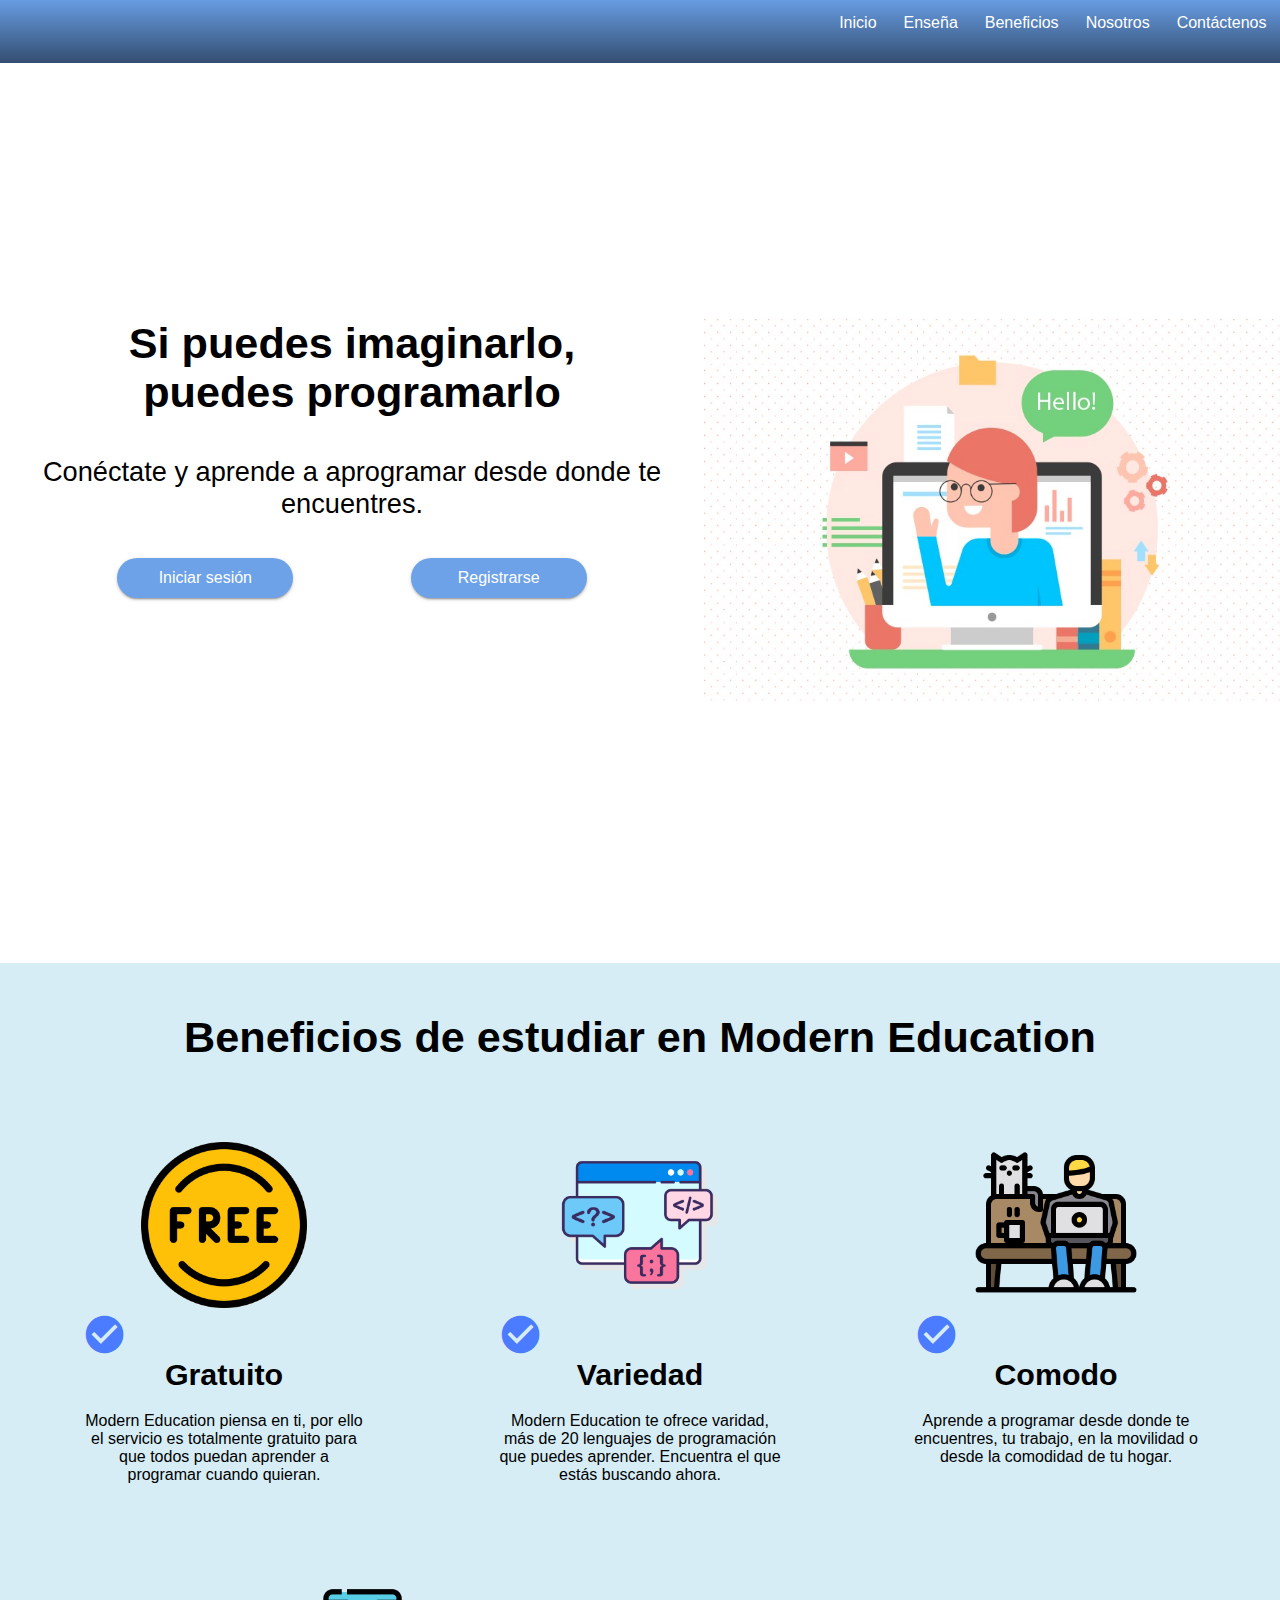
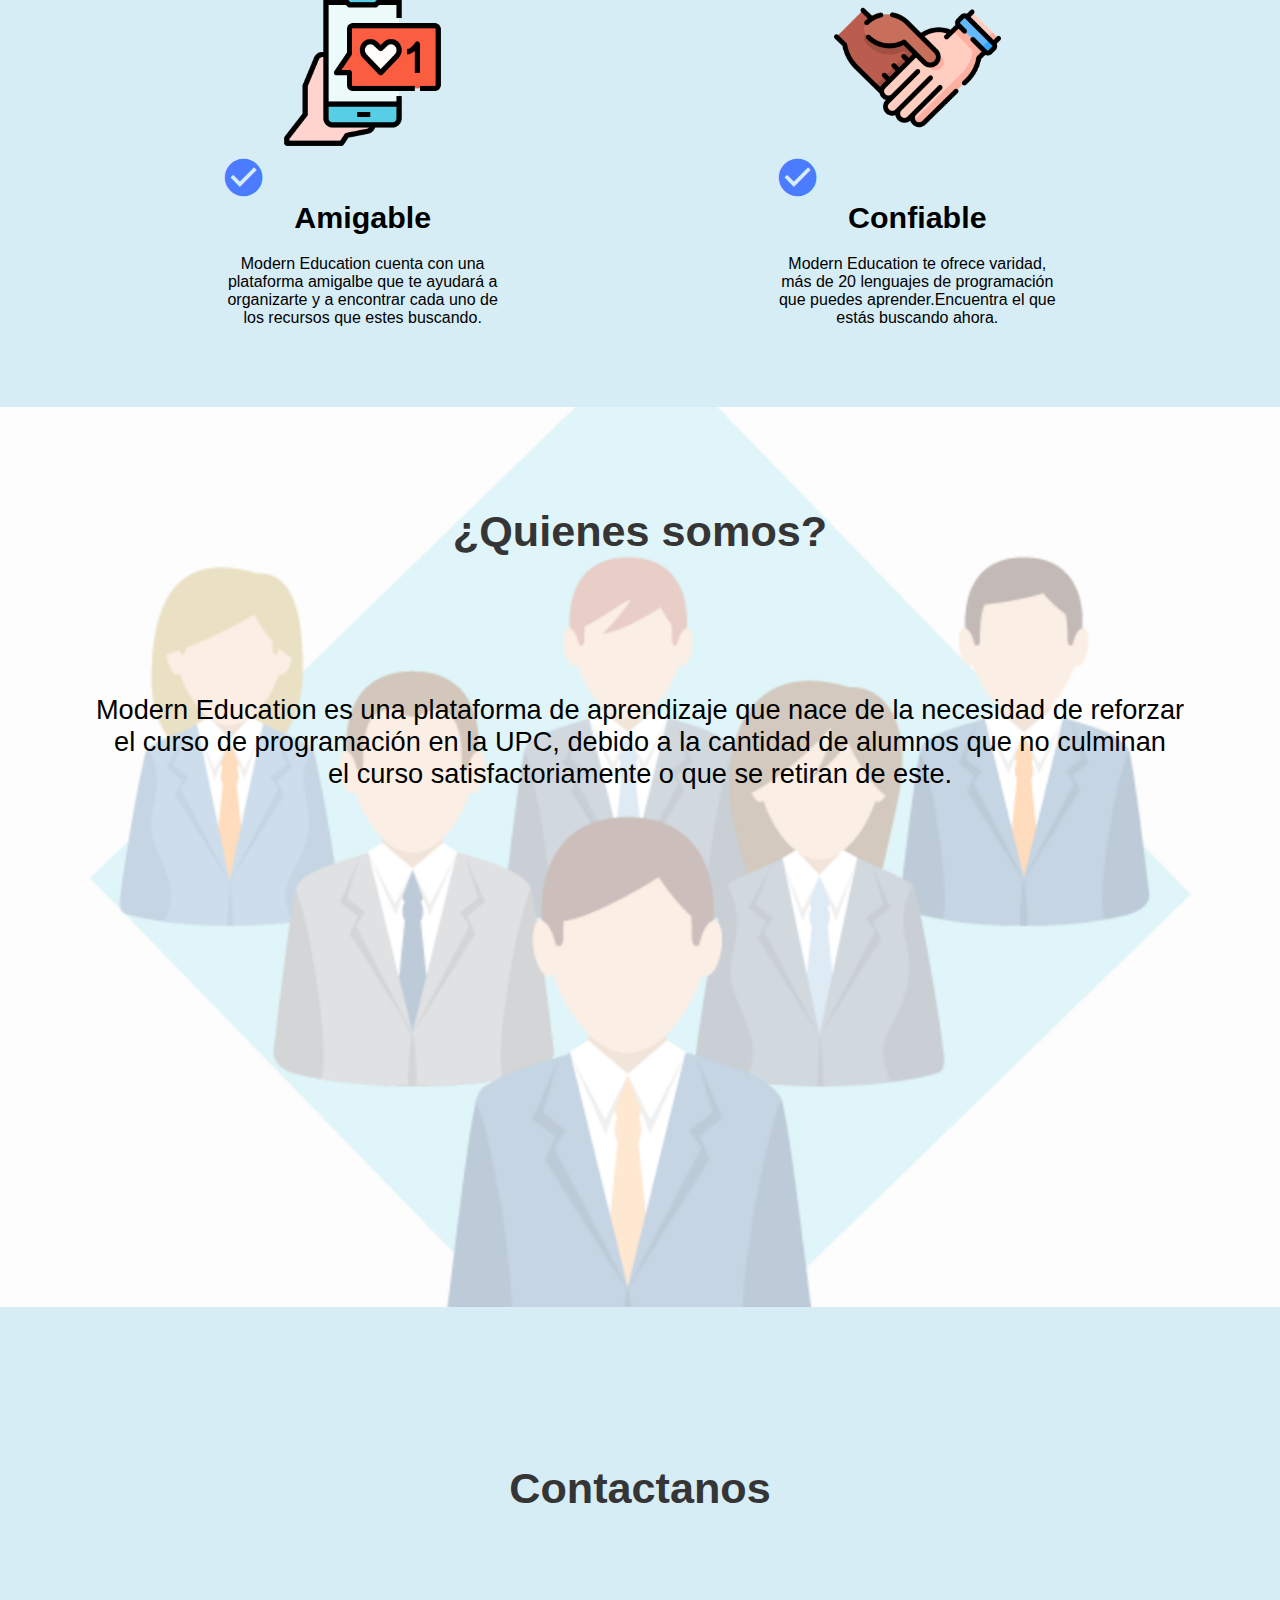
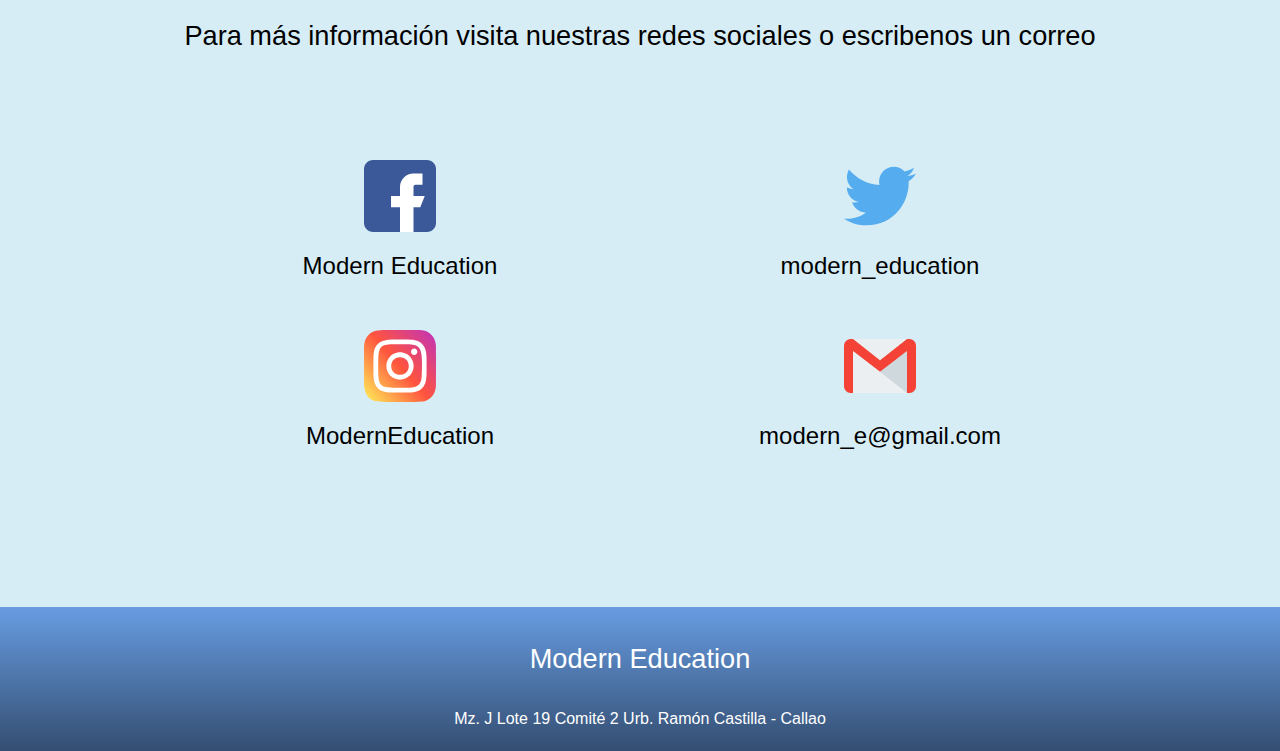
==== index.html @ 51e4d208 "first commit" ====
<!DOCTYPE html>
<html lang="es">
<head>
    <meta charset="UTF-8">
    <meta name="viewport" content="width=device-width, initial-scale=1.0">
    <link href="https://fonts.googleapis.com/icon?family=Material+Icons"
    rel="stylesheet">
    <link href="css/styles.css" rel="stylesheet">
    <title>Document</title>
</head>
<body id = "first-cont">
    <nav>
        <ul>
            <li><a href="#first-cont">Inicio</a></li>
            <li><a href="teach.html">Enseña</a></li>
            <li><a href="#second-cont">Beneficios</a></li>
            <li><a href="#third-cont">Nosotros</a></li>
            <li><a href="#fourth-cont">Contáctenos</a></li>
        </ul>
    </nav>
    <header>
        <div class="cont-inicio"> 
            <div class = "cont-left">
                <h1>Si puedes imaginarlo,<br>puedes programarlo</h1>
                <p class="frase1">Conéctate y aprende a aprogramar desde donde te encuentres.</p>
                <div id="cont-buttons">
                    <button class="button1">Iniciar sesión</button>
                    <button class="button1">Registrarse</button>
                </div> 
            </div>
            <div class = "cont-right">
                <img src="img/img-inicio.jfif" alt="" id="img-inicio">
            </div>
        </div>
    </header>
    <main>
        <div class="cont-beneficios" id="second-cont">
            <div class="titulo-beneficios"><h1>Beneficios de estudiar en Modern Education</h1></div>
            <div class="cont-card-benef">
                <div class="card-beneficio">
                    <div ><img src="img/gratis.png" alt="" class = "card-img"></div>
                    <span class="material-icons">check_circle_outline</span>
                    <h3>Gratuito</h3>
                    <p class="benef-frase">Modern Education piensa en 
                        ti, por ello el servicio es 
                        totalmente gratuito para que 
                        todos puedan aprender a 
                        programar cuando quieran.</p>
                </div>
                <div class="card-beneficio">
                    <div ><img src="img//lenguaje-de-programacion.png" alt="" class = "card-img"></div>
                    <span class="material-icons">check_circle_outline</span>
                    <h3>Variedad</h3>
                    <p class="benef-frase">Modern Education te ofrece varidad, más de 20 lenguajes de programación que puedes aprender. Encuentra el que estás buscando ahora.</p>
                </div>
                <div class="card-beneficio">
                    <div ><img src="img/trabajar-desde-casa.png" alt="" class = "card-img"></div>
                    <span class="material-icons">check_circle_outline</span>
                    <h3>Comodo</h3>
                    <p class="benef-frase">Aprende a programar desde donde te encuentres, tu trabajo, en la movilidad o desde la comodidad de tu hogar.</p>
                </div>
                <div class="card-beneficio">
                    <div ><img src="img/seguidor.png" alt="" class = "card-img"></div>
                    <span class="material-icons">check_circle_outline</span>
                    <h3>Amigable</h3>
                    <p class="benef-frase">Modern Education cuenta con una plataforma amigalbe que te ayudará a organizarte y a encontrar cada uno de los recursos que estes buscando.</p>
                </div>
                <div class="card-beneficio">
                    <div ><img src="img/colaboracion.png" alt="" class = "card-img"></div>
                    <span class="material-icons">check_circle_outline</span>
                    <h3>Confiable</h3>
                    <p class="benef-frase">Modern Education te ofrece varidad, más de 20 lenguajes de programación que puedes aprender.Encuentra el que estás buscando ahora.</p>
                </div>
            </div>
        </div>
        <div class="cont-nosotros" id="third-cont">
            <div id="titulo-nosotros">
                <h1>¿Quienes somos?</h1>
            </div>
            <div id="parrafo-nosotros">
                <p class="frase1">Modern Education es una plataforma de aprendizaje que nace de la necesidad de reforzar <br>el curso de programación en la UPC,
                debido a la cantidad de alumnos que no culminan <br>el curso satisfactoriamente o que se retiran de este.</p>
            </div>
        </div>
        <div class="cont-contact" id="fourth-cont">
            <div id="titulo-contact">
                <h1>Contactanos</h1>
            </div>
            <div id="cont-p-contact">
                <p id="frase2">Para más información visita nuestras redes sociales o escribenos un correo</p>
            </div>
            <div id="cont-card-contact">
                <div class="card-contact">
                    <img src="icons/024-facebook.svg" alt="">
                    <p>Modern Education</p>
                </div>
                <div class="card-contact">
                    <img src="icons/096-twitter.svg" alt="">
                    <p>modern_education</p>
                </div>
                <div class="card-contact">
                    <img src="icons/044-instagram.svg" alt="">
                    <p>ModernEducation</p>
                </div>
                <div class="card-contact">
                    <img src="icons/gmail.png" alt="">
                    <p>modern_e@gmail.com</p>
                </div>
            </div>
        </div>
    </main>
    <footer>
        <a href="#first-cont"><div id="me-link">
            Modern Education
        </div></a>
        <p>Mz. J Lote 19 Comité 2 Urb. Ramón Castilla - Callao</p>
    </footer>
</body>
</html>
---- css/styles.css ----
* {
    scroll-behavior: smooth;
    margin: 0;
    padding: 0;
    box-sizing: border-box;
    font-family: -apple-system, BlinkMacSystemFont, 'Segoe UI', Roboto, Oxygen, Ubuntu, Cantarell, 'Open Sans', 'Helvetica Neue', sans-serif;    
    max-width: 100%;
}

img {
    width: 100px;
}

/* Barra de navegación*/
nav {
    background-color: rgba(103,156,226,1);
    background: linear-gradient(to bottom, rgba(103,156,226,1) 0%, rgba(52,78,113,1) 100%);
    position: sticky;
    width: 100%;
    min-height: 7vh;
    top: 0;
}
nav ul {
    display: flex;
    flex-flow: row wrap ;
    justify-content: flex-end;
    min-height: 7vh;
    height: 100%;
    list-style: none;
    text-align: center;
}
nav ul li:hover {
    background-color: #344E71;
    
    transform: scale(1.1);
}
a {
    padding: 1.5vh;
    display: block;
    font: 1.7em;
    text-decoration-line: none;
    color: #ffffff      
}
/* Header -> INICIO */
header {
    height: 100vh;
    width: 100%;
    display: flex;
    justify-content: center;
    align-items: center;
    /*display: table-cell;
    vertical-align: middle;*/
}

.cont-inicio {
    display: flex;
    flex-flow: row wrap;
}

.cont-left {
    width: 55%;
    flex-grow: 2;
    flex-basis: auto;
    text-align: center;
}
.cont-right {
    width: 45%;
    flex-grow: 1;
    flex-basis: auto;

}
#cont-buttons {
    display: flex;
    flex-flow: row wrap;
    justify-content: space-evenly;
}
.button1 {
    box-shadow: 0px 3px 1px -2px rgba(0, 0, 0, 0.2),
        0px 2px 2px 0px rgba(0, 0, 0, 0.14),
        0px 1px 5px 0px rgba(0,0,0,.12);
    background-color: #6DA2E8;
    border-radius: 30px;
    border-width: 0px;
    font-size: 1em;
    color: #ffffff;
    line-height: 2.5;
    width: 25%;
}
.button1:hover {
    background-color: darken(#6DA2E8, 10%);
    cursor: pointer;
    box-shadow: 0px 5px 5px -2px rgba(0, 0, 0, 0.2),
        0px 5px 5px 0px rgba(0, 0, 0, 0.14),
        0px 5px 5px 0px rgba(0,0,0,.12);
}
.button1:active {
    border-style: none;
    transform: scale(.95);
}
.frase1{
    padding: 3vw;
    font-size: 1.7em;
}

h1 {
    font-size: 2.7em;
}

#img-inicio {
    width: 100% !important;
}
/*@media only screen and (max-width: 800px){
    .cont-inicio {
        flex-flow: column-reverse wrap;
    }

    #img-inicio {
        width: 70%;
    }
}*/

/* BENEFICIOS */
.cont-beneficios {
    background-color: #3dacd436;
}
.titulo-beneficios {
    padding-top: 50px;
    text-align: center;
}
.cont-card-benef {
    display: flex;
    flex-flow: row wrap;
    justify-content: space-evenly;
    padding: 30px 0;
}
.card-beneficio {
    display: flex;
    text-align: center;
    flex-flow: column nowrap;
    justify-content: flex-start;
    align-items: center;
    width: 30%;
    padding: 50px;
}
.card-img {
    height: 13vw;
    width: auto;
}
.material-icons{
    font-size: 45px;
    color: #4B7BFF;
}

h3 {
    font-size: 1.9em;
}
.benef-frase {
    padding-top: 20px;
}
/* QUIENES SOMOS*/

.cont-nosotros {
    background-image: url(/img/nosotro30.png);
    background-position: 50% 20%;
    height: 100vh;
    display: flex;
    flex-flow: column wrap;
}
#titulo-nosotros {
    text-align: center;
    color: #353535;
    padding-top: 100px;
}
#parrafo-nosotros {
    text-align: center;
    padding-top: 100px;
}

/*Contactanos*/
.cont-contact {
    display: flex;
    flex-flow: column nowrap;
    justify-content: space-evenly;
    align-items: center;
    background-color: #3dacd436;
    max-width: 100%;
    min-height: 100vh;
}
#titulo-contact {
    text-align: center;
    color: #353535;
    padding-top: 50px;
}
#cont-p-contact {
    text-align: center;
}
#cont-card-contact {
    width: 75%;
    display: flex;
    flex-flow: row wrap;
    justify-content: space-evenly;
}
.card-contact {
    display: flex;
    flex-flow: column wrap;
    align-items: center;
    width: 50%;
}
.card-contact img {
    width: 15%;
}
.card-contact p {
    padding-top: 20px;
    padding-bottom: 50px;
    font-size: 1.5em;
}
#frase2 {
    font-size: 1.7em;
}

/* FOOTER */

footer {
    background-color:rgba(52,78,113,1) ;
    background: linear-gradient(to bottom, rgba(103,156,226,1) 0%, rgba(52,78,113,1) 100%);
    height: 16vh;
    display: flex;
    flex-flow: column;
    justify-content: space-evenly;
    align-items: center;
}
footer p {
    color: #ffffff;
    
}
footer a {
    font-size: 1.7em;
}

/* RESPONSIVE */
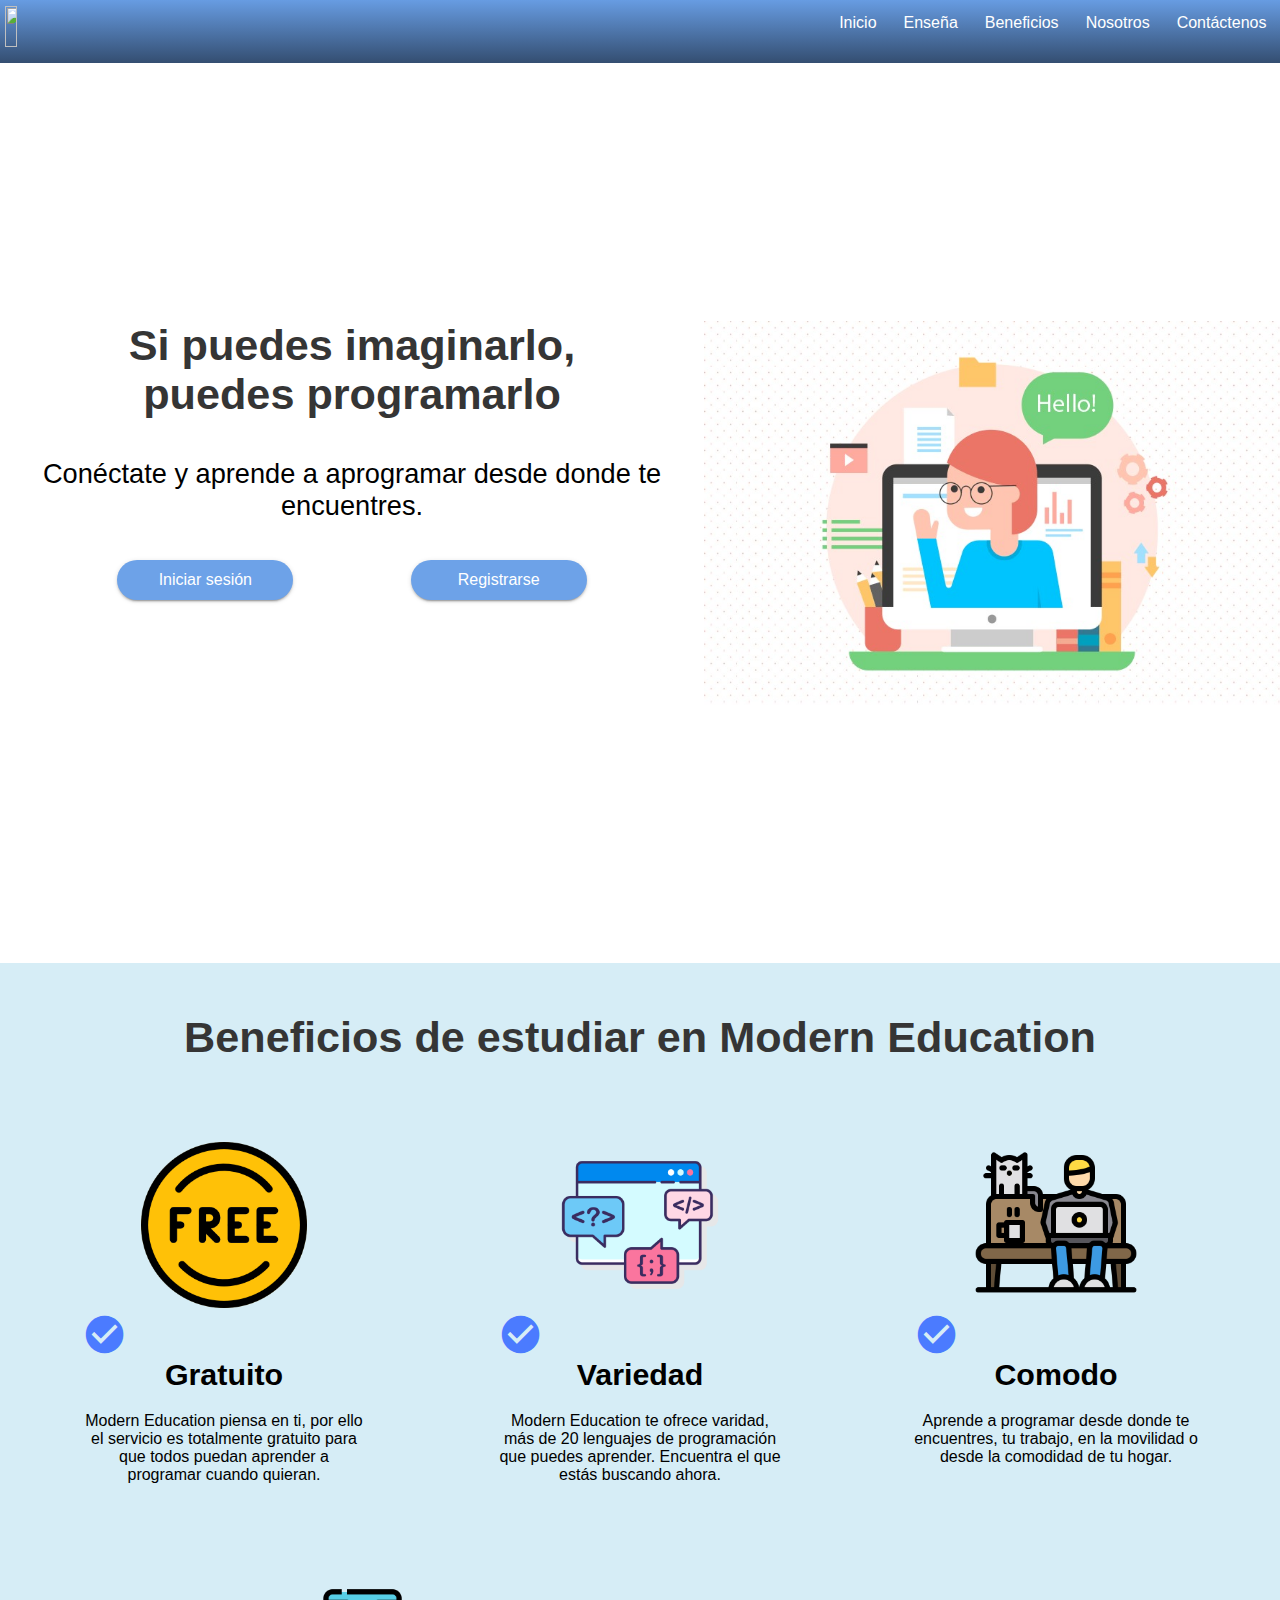
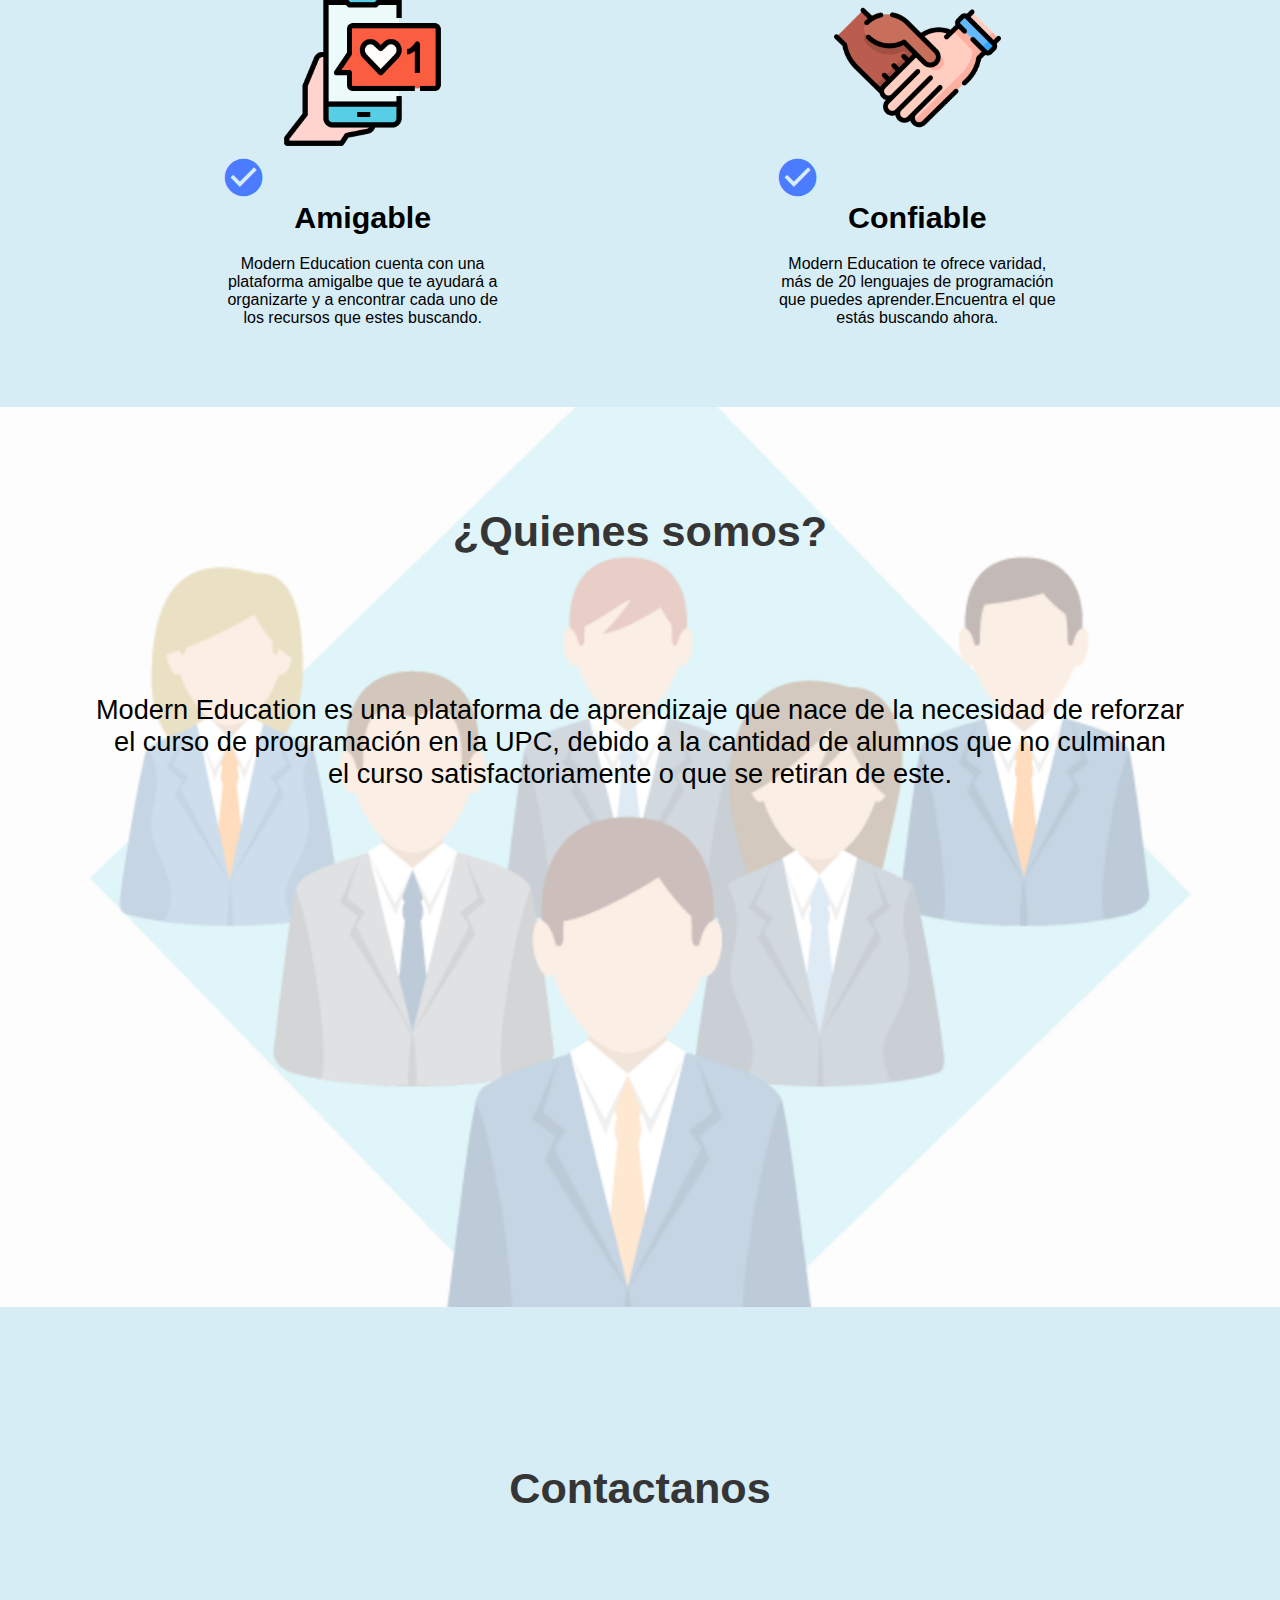
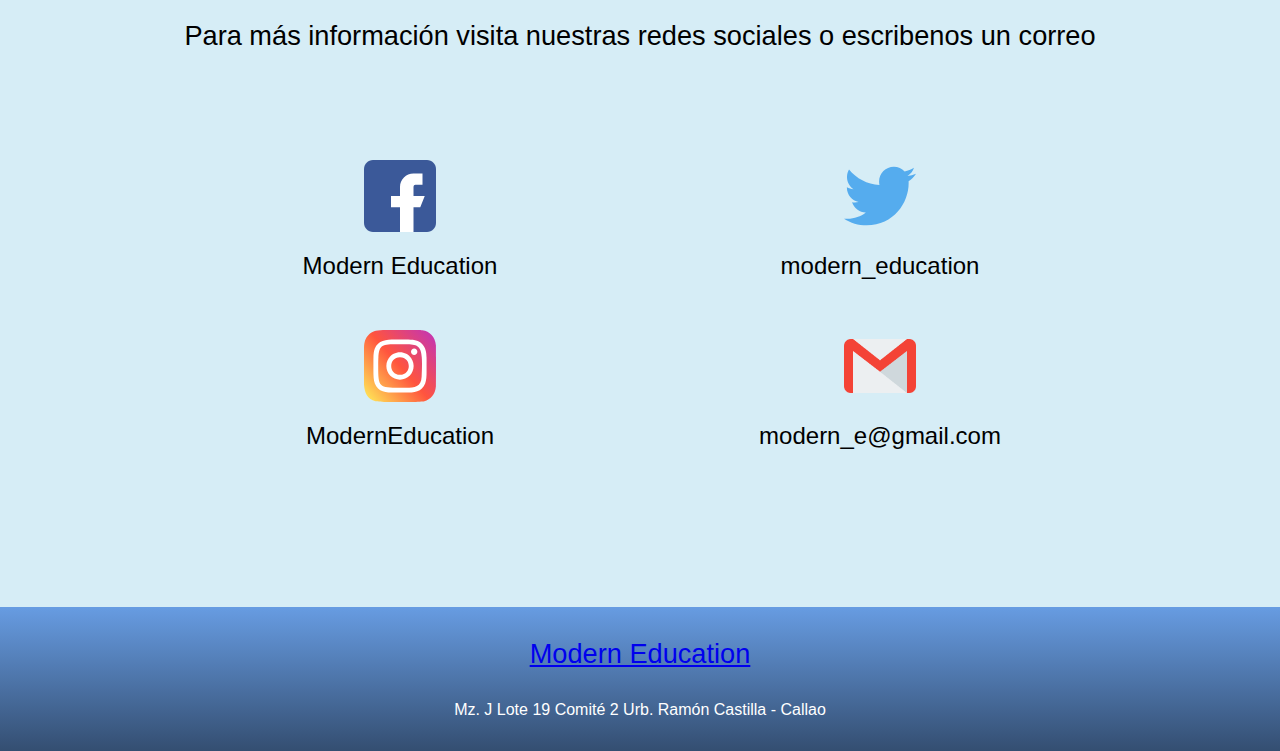
==== commit efcb8355: "ADD logo in navbar" ====
--- a/index.html
+++ b/index.html
@@ -6,16 +6,22 @@
     <link href="https://fonts.googleapis.com/icon?family=Material+Icons"
     rel="stylesheet">
     <link href="css/styles.css" rel="stylesheet">
-    <title>Document</title>
+    <link rel="icon" type="image/png" href="img/icono.png" />
+    <title>Modern Education | Inicio</title>
 </head>
 <body id = "first-cont">
     <nav>
+        <a href="#first-cont" id="a-logo">
+            <div class="logo">
+                <img src="img/Logo2.png" alt="" id="img-logo">
+            </div>
+        </a>
         <ul>
-            <li><a href="#first-cont">Inicio</a></li>
-            <li><a href="teach.html">Enseña</a></li>
-            <li><a href="#second-cont">Beneficios</a></li>
-            <li><a href="#third-cont">Nosotros</a></li>
-            <li><a href="#fourth-cont">Contáctenos</a></li>
+            <li><a class="a-nav" href="#first-cont">Inicio</a></li>
+            <li><a class="a-nav" href="teach.html">Enseña</a></li>
+            <li><a class="a-nav" href="#second-cont">Beneficios</a></li>
+            <li><a class="a-nav" href="#third-cont">Nosotros</a></li>
+            <li><a class="a-nav" href="#fourth-cont">Contáctenos</a></li>
         </ul>
     </nav>
     <header>
--- a/css/styles.css
+++ b/css/styles.css
@@ -20,7 +20,20 @@
     width: 100%;
     min-height: 7vh;
     top: 0;
-}
+    display: flex;
+    justify-content: space-between;
+}
+.logo{
+    height: 100%;
+    display: flex;
+    align-items: center;
+}
+#img-logo {
+    padding-left: 5px;
+    height: 80%;
+    width: 80%;
+}
+
 nav ul {
     display: flex;
     flex-flow: row wrap ;
@@ -32,15 +45,15 @@
 }
 nav ul li:hover {
     background-color: #344E71;
-    
     transform: scale(1.1);
 }
-a {
+.a-nav {
     padding: 1.5vh;
     display: block;
     font: 1.7em;
     text-decoration-line: none;
-    color: #ffffff      
+    color: #ffffff;
+    height: 100%;  
 }
 /* Header -> INICIO */
 header {
@@ -68,7 +81,8 @@
     width: 45%;
     flex-grow: 1;
     flex-basis: auto;
-
+    display: flex;
+    align-items: center;
 }
 #cont-buttons {
     display: flex;
@@ -105,6 +119,7 @@
 
 h1 {
     font-size: 2.7em;
+    color: #353535;
 }
 
 #img-inicio {
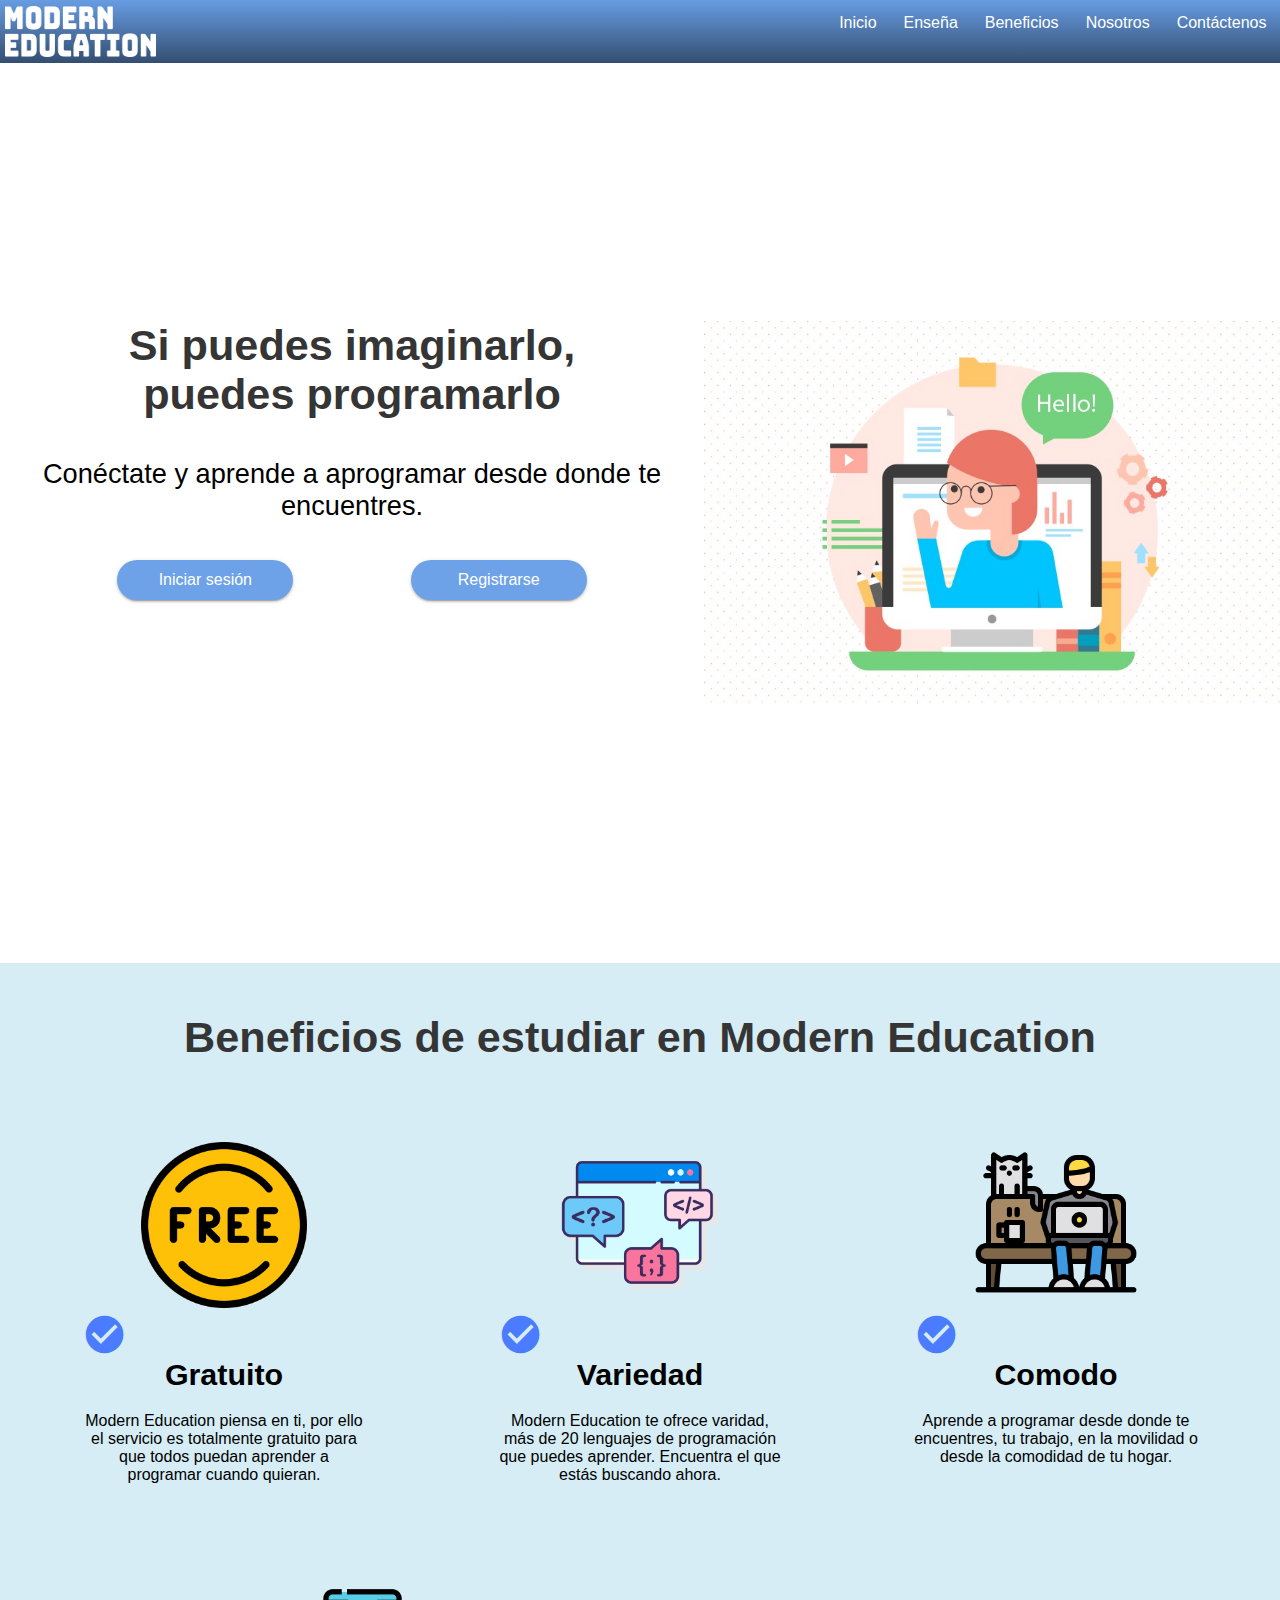
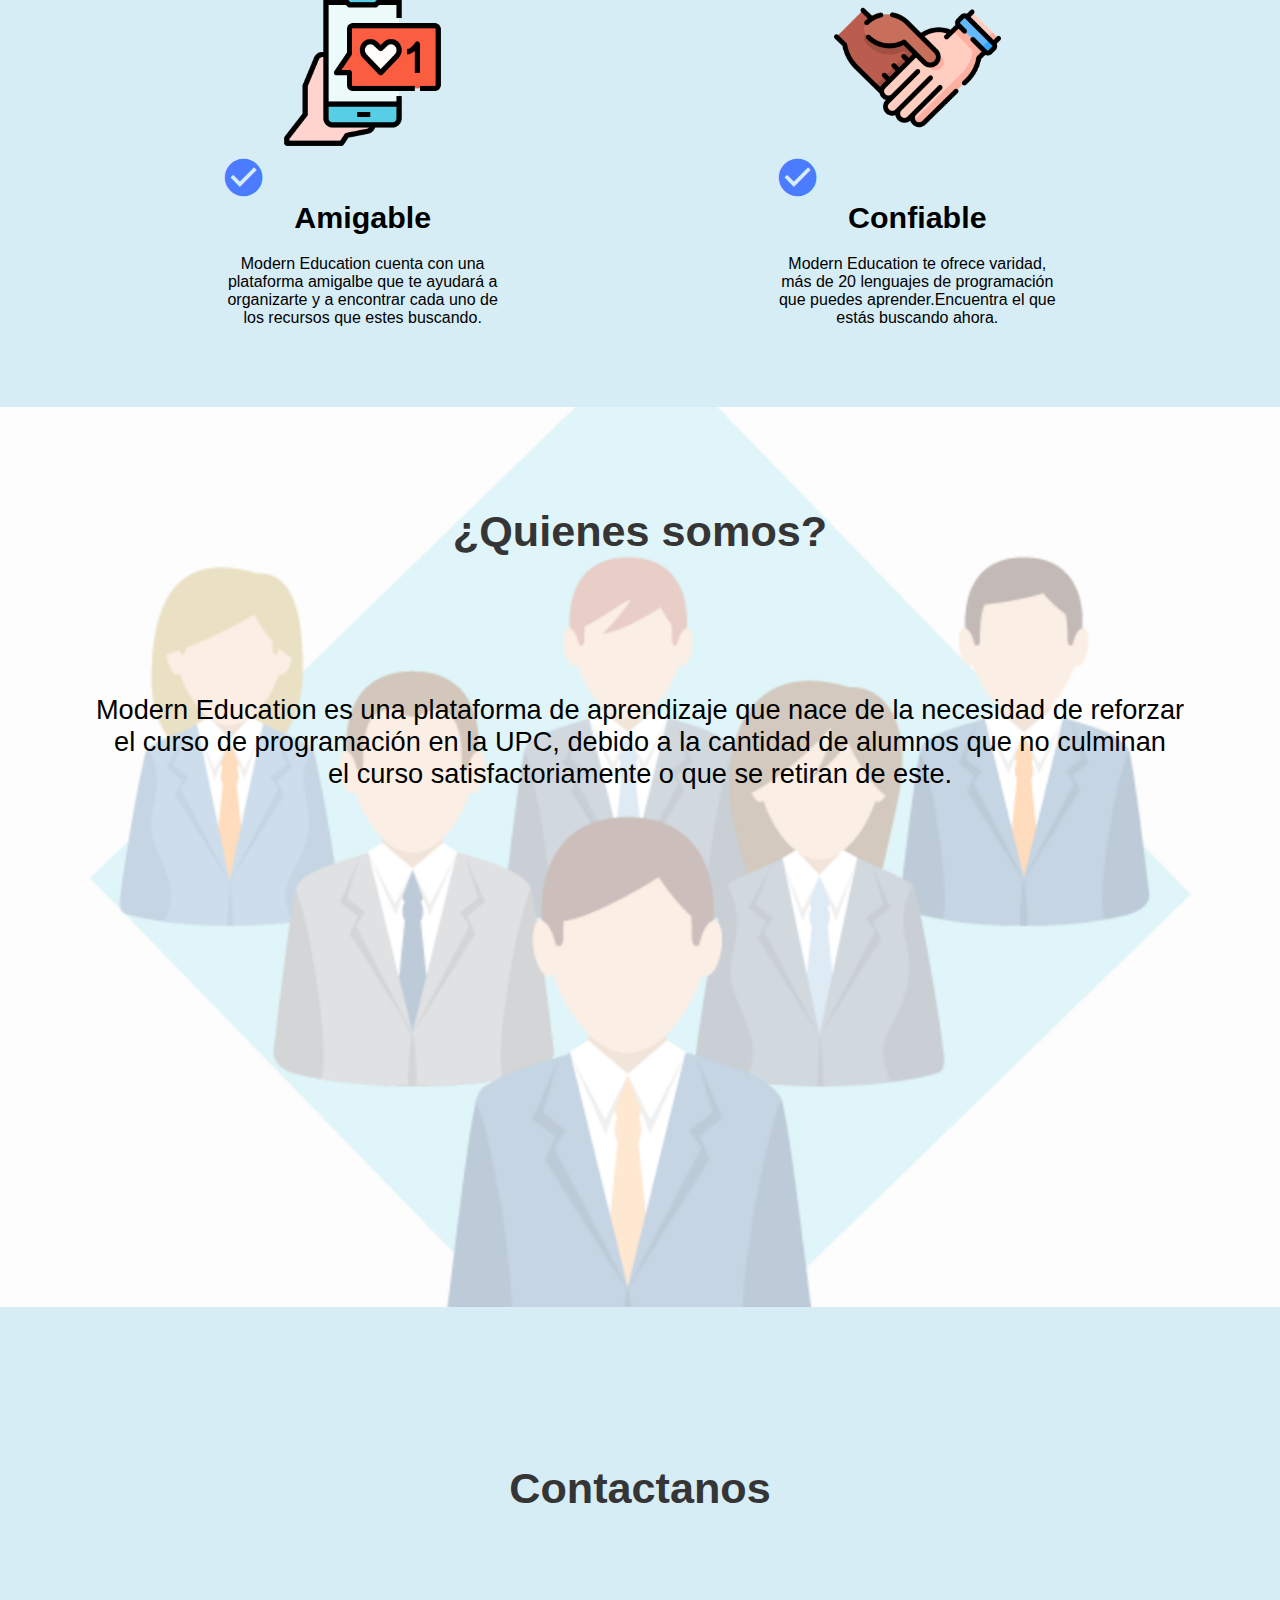
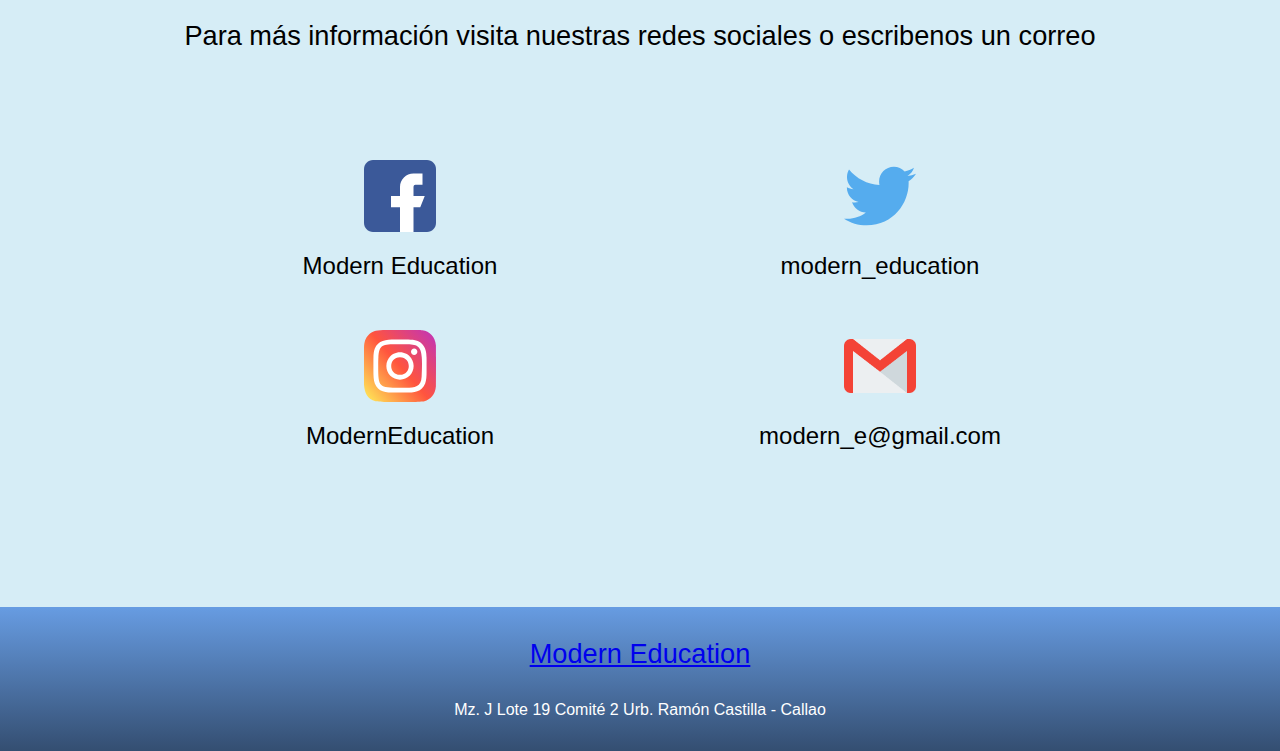
==== commit 4854ae81: "FIX del FIX" ====
--- a/index.html
+++ b/index.html
@@ -13,7 +13,7 @@
     <nav>
         <a href="#first-cont" id="a-logo">
             <div class="logo">
-                <img src="img/Logo2.png" alt="" id="img-logo">
+                <img src="img/logo2.png" alt="" id="img-logo">
             </div>
         </a>
         <ul>
--- a/css/styles.css
+++ b/css/styles.css
@@ -176,7 +176,7 @@
 /* QUIENES SOMOS*/
 
 .cont-nosotros {
-    background-image: url(/img/nosotro30.png);
+    background-image: url(/img/nosotros.png);
     background-position: 50% 20%;
     height: 100vh;
     display: flex;
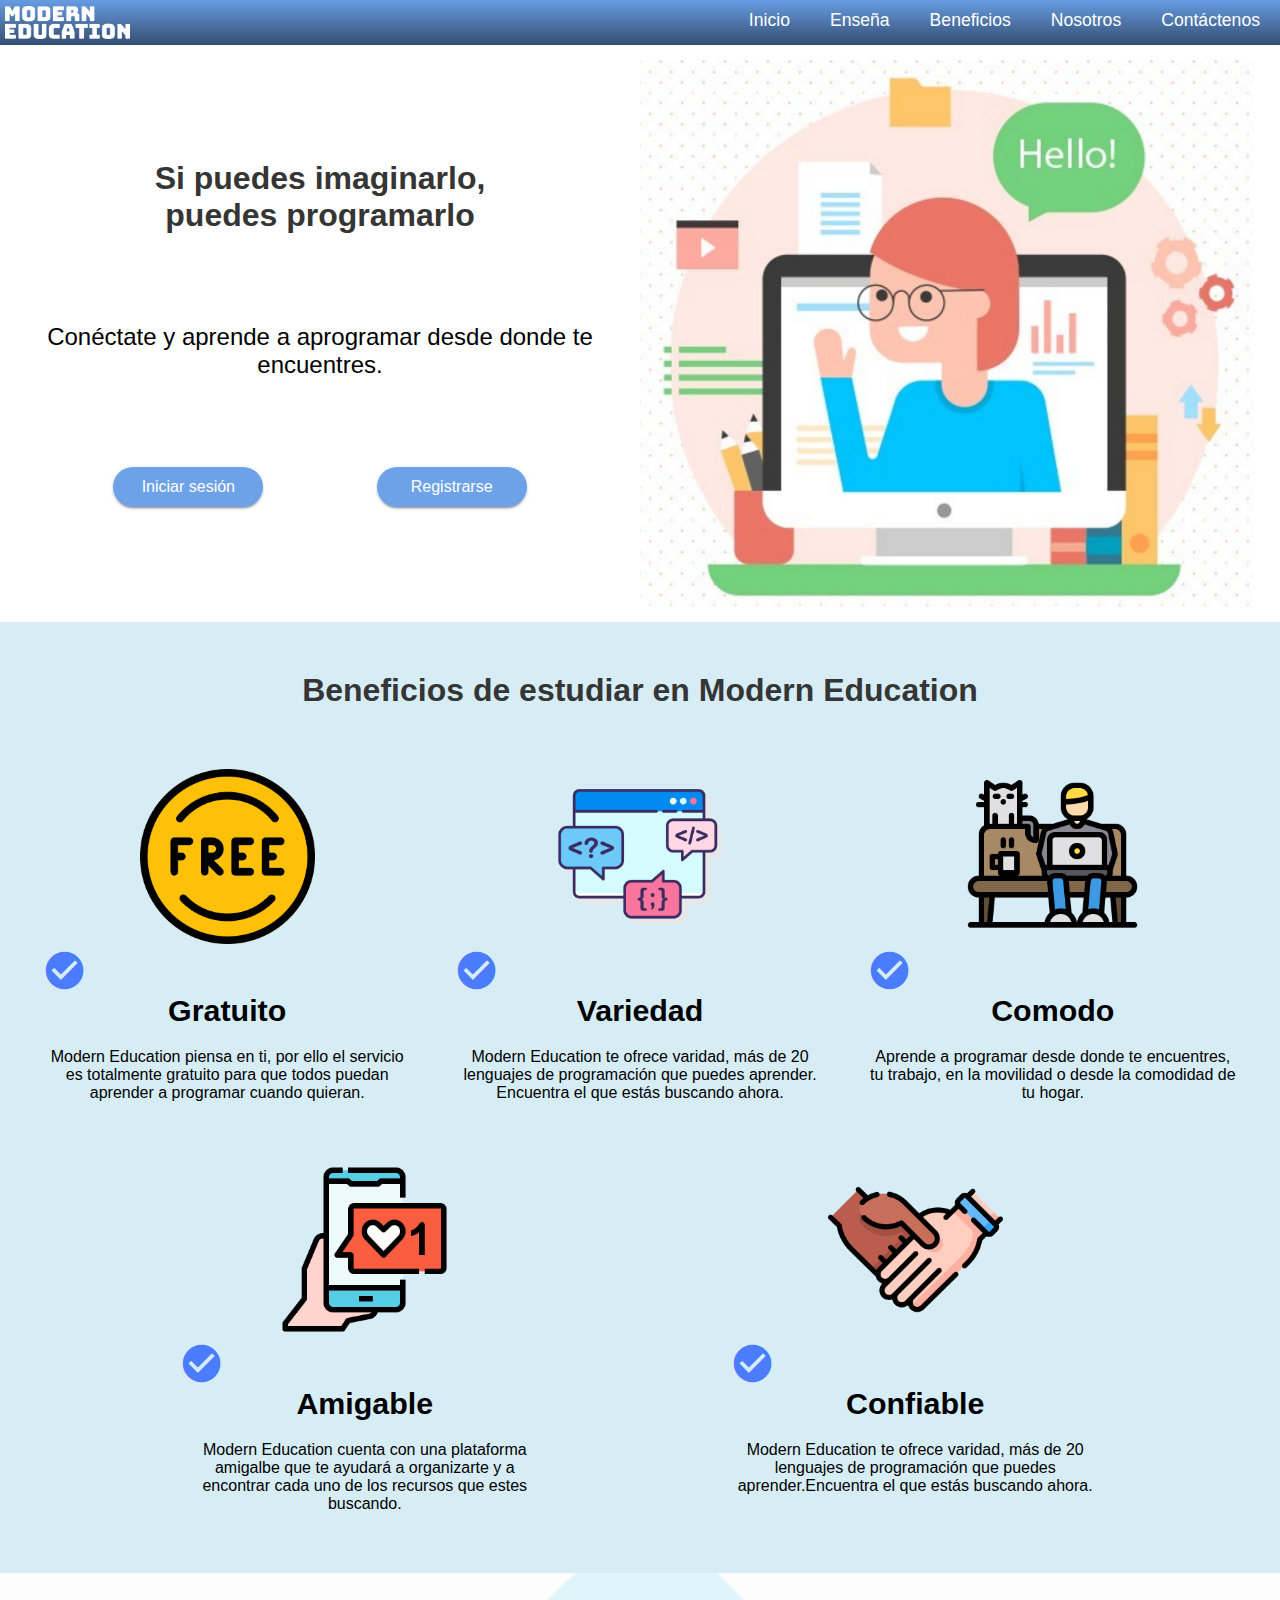
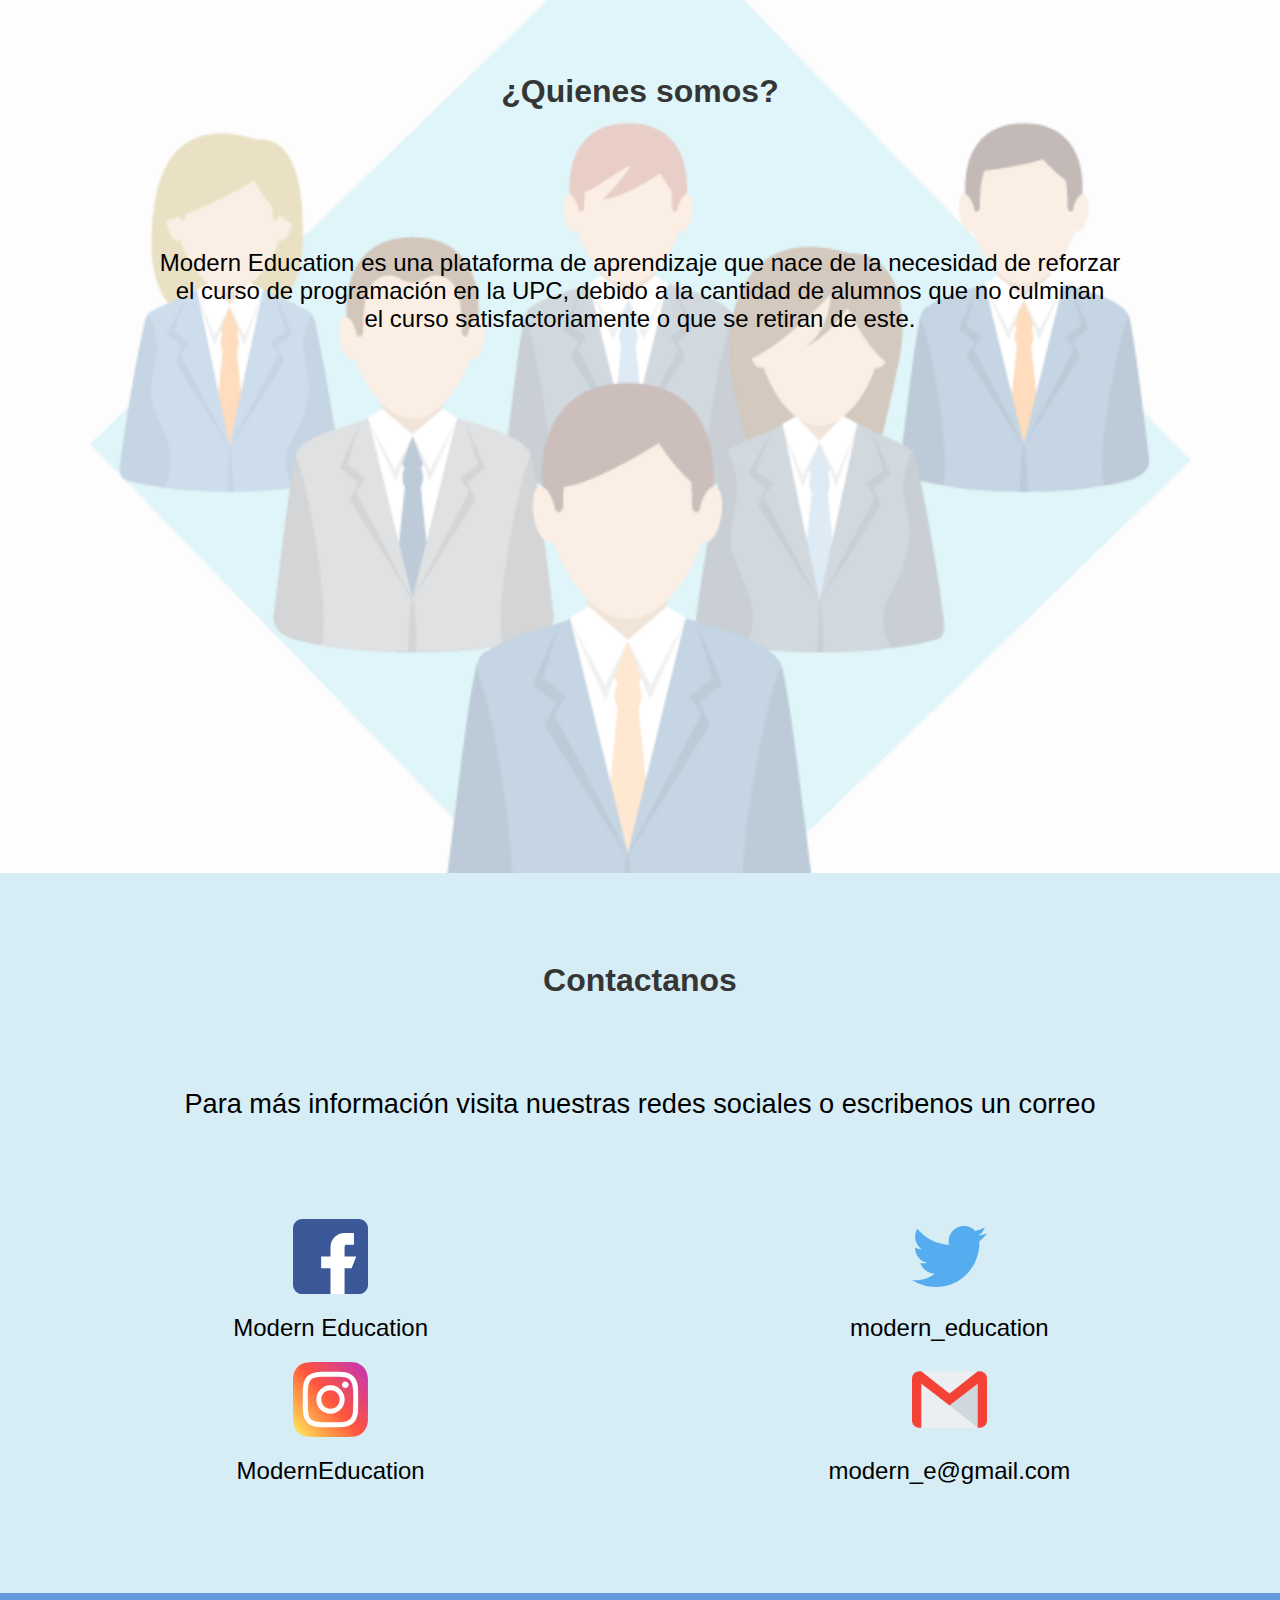
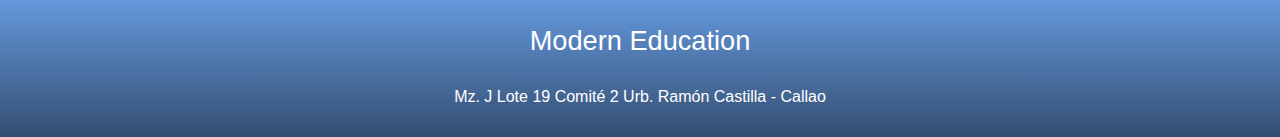
==== commit bf966659: "CHANGE image inicio of index.html" ====
--- a/index.html
+++ b/index.html
@@ -35,7 +35,7 @@
                 </div> 
             </div>
             <div class = "cont-right">
-                <img src="img/img-inicio.jfif" alt="" id="img-inicio">
+                <img src="img/image-inicio.png" alt="" id="img-inicio">
             </div>
         </div>
     </header>
--- a/css/styles.css
+++ b/css/styles.css
@@ -14,11 +14,10 @@
 
 /* Barra de navegación*/
 nav {
-    background-color: rgba(103,156,226,1);
     background: linear-gradient(to bottom, rgba(103,156,226,1) 0%, rgba(52,78,113,1) 100%);
     position: sticky;
     width: 100%;
-    min-height: 7vh;
+    height: 45px;
     top: 0;
     display: flex;
     justify-content: space-between;
@@ -30,15 +29,13 @@
 }
 #img-logo {
     padding-left: 5px;
-    height: 80%;
-    width: 80%;
+    width: 130px;
 }
 
 nav ul {
     display: flex;
     flex-flow: row wrap ;
     justify-content: flex-end;
-    min-height: 7vh;
     height: 100%;
     list-style: none;
     text-align: center;
@@ -48,16 +45,16 @@
     transform: scale(1.1);
 }
 .a-nav {
-    padding: 1.5vh;
+    padding: 10px 20px;
     display: block;
-    font: 1.7em;
+    font-size: 1.1em;
     text-decoration-line: none;
     color: #ffffff;
     height: 100%;  
 }
 /* Header -> INICIO */
 header {
-    height: 100vh;
+    height: 45.11vw;
     width: 100%;
     display: flex;
     justify-content: center;
@@ -72,17 +69,19 @@
 }
 
 .cont-left {
-    width: 55%;
-    flex-grow: 2;
+    padding: 50px 0px;
+    width: 50%;
+    display: flex;
+    flex-flow: column wrap;
+    justify-content: space-evenly;
+    text-align: center;
+}
+.cont-right {
+    width: 50%;
     flex-basis: auto;
-    text-align: center;
-}
-.cont-right {
-    width: 45%;
-    flex-grow: 1;
-    flex-basis: auto;
-    display: flex;
-    align-items: center;
+    display: flex;
+    align-items: center;
+    padding-right: 2vw; 
 }
 #cont-buttons {
     display: flex;
@@ -99,7 +98,7 @@
     font-size: 1em;
     color: #ffffff;
     line-height: 2.5;
-    width: 25%;
+    width: 150px;
 }
 .button1:hover {
     background-color: darken(#6DA2E8, 10%);
@@ -114,11 +113,11 @@
 }
 .frase1{
     padding: 3vw;
-    font-size: 1.7em;
+    font-size: 1.5em;
 }
 
 h1 {
-    font-size: 2.7em;
+    font-size: 2em;
     color: #353535;
 }
 
@@ -155,11 +154,11 @@
     flex-flow: column nowrap;
     justify-content: flex-start;
     align-items: center;
-    width: 30%;
-    padding: 50px;
+    width: 29%;
+    padding: 30px 0px;
 }
 .card-img {
-    height: 13vw;
+    height: 175px;
     width: auto;
 }
 .material-icons{
@@ -199,19 +198,20 @@
     justify-content: space-evenly;
     align-items: center;
     background-color: #3dacd436;
-    max-width: 100%;
-    min-height: 100vh;
+    width: 100%;
+    min-height: 80vh;
 }
 #titulo-contact {
     text-align: center;
     color: #353535;
-    padding-top: 50px;
+    /*padding-top: 50px;*/
 }
 #cont-p-contact {
     text-align: center;
 }
 #cont-card-contact {
-    width: 75%;
+    padding-top: 10px;
+    width: 100%;
     display: flex;
     flex-flow: row wrap;
     justify-content: space-evenly;
@@ -219,15 +219,16 @@
 .card-contact {
     display: flex;
     flex-flow: column wrap;
-    align-items: center;
-    width: 50%;
+    justify-content: flex-start;
+    align-items: center;
+    width: 45%;
 }
 .card-contact img {
-    width: 15%;
+    width: 75px;
 }
 .card-contact p {
     padding-top: 20px;
-    padding-bottom: 50px;
+    padding-bottom: 20px;
     font-size: 1.5em;
 }
 #frase2 {
@@ -251,6 +252,69 @@
 }
 footer a {
     font-size: 1.7em;
+    text-decoration-line: none;
+    color: #ffffff;
 }
 
 /* RESPONSIVE */
+@media (max-width: 819px){
+    .html{
+        font-size: 2px;
+    }
+    header{
+        height: 600px;
+    }
+    .cont-inicio{
+        flex-flow: column-reverse;
+        align-items: center;
+    }
+    .cont-left{
+        width: 80% ;
+    }
+    .cont-right{
+        width: 50% ;
+    }
+    .card-beneficio {
+        width: 40%;
+        padding: 30px 0px;
+    }
+    .card-img{
+        height: 150px;
+        width: auto;
+    }
+    .cont-nosotros{
+        height: 80vh;
+    }
+    .cont-p-contact{
+        width: 80%;
+    }
+    .card-contact img {
+        width: 50px;
+    }
+    #frase2 {
+        font-size: 1.5em;
+    }
+    .card-contact p{
+        font-size: 1em;
+    }
+}
+
+@media (max-width: 480px)
+{
+    *{
+        font-size: 14px;
+    }
+    .cont-left{
+        width: 80% ;
+    }
+    .cont-right{
+        width: 60% ;
+    }
+    .card-beneficio {
+        width: 80%;
+        padding: 30px 0px;
+    }
+    #me-link{
+        font-size: 24px;
+    }
+}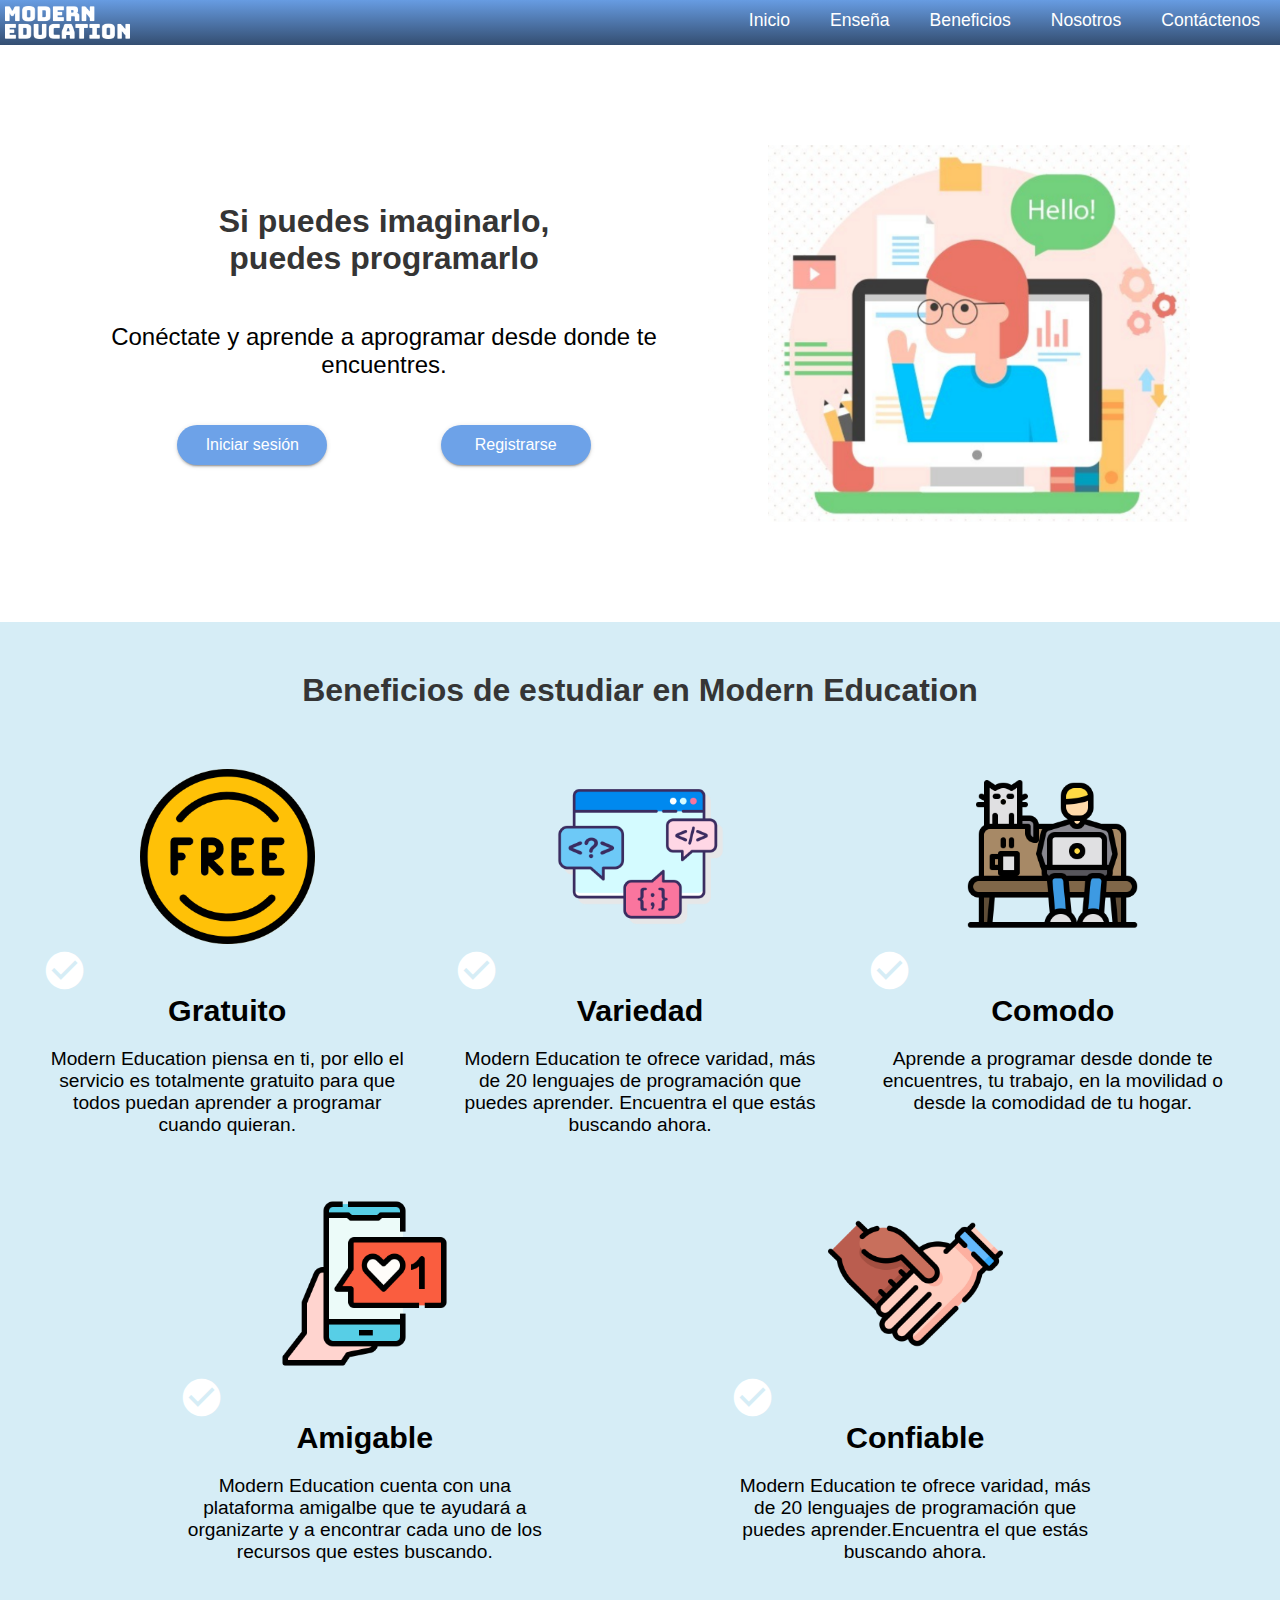
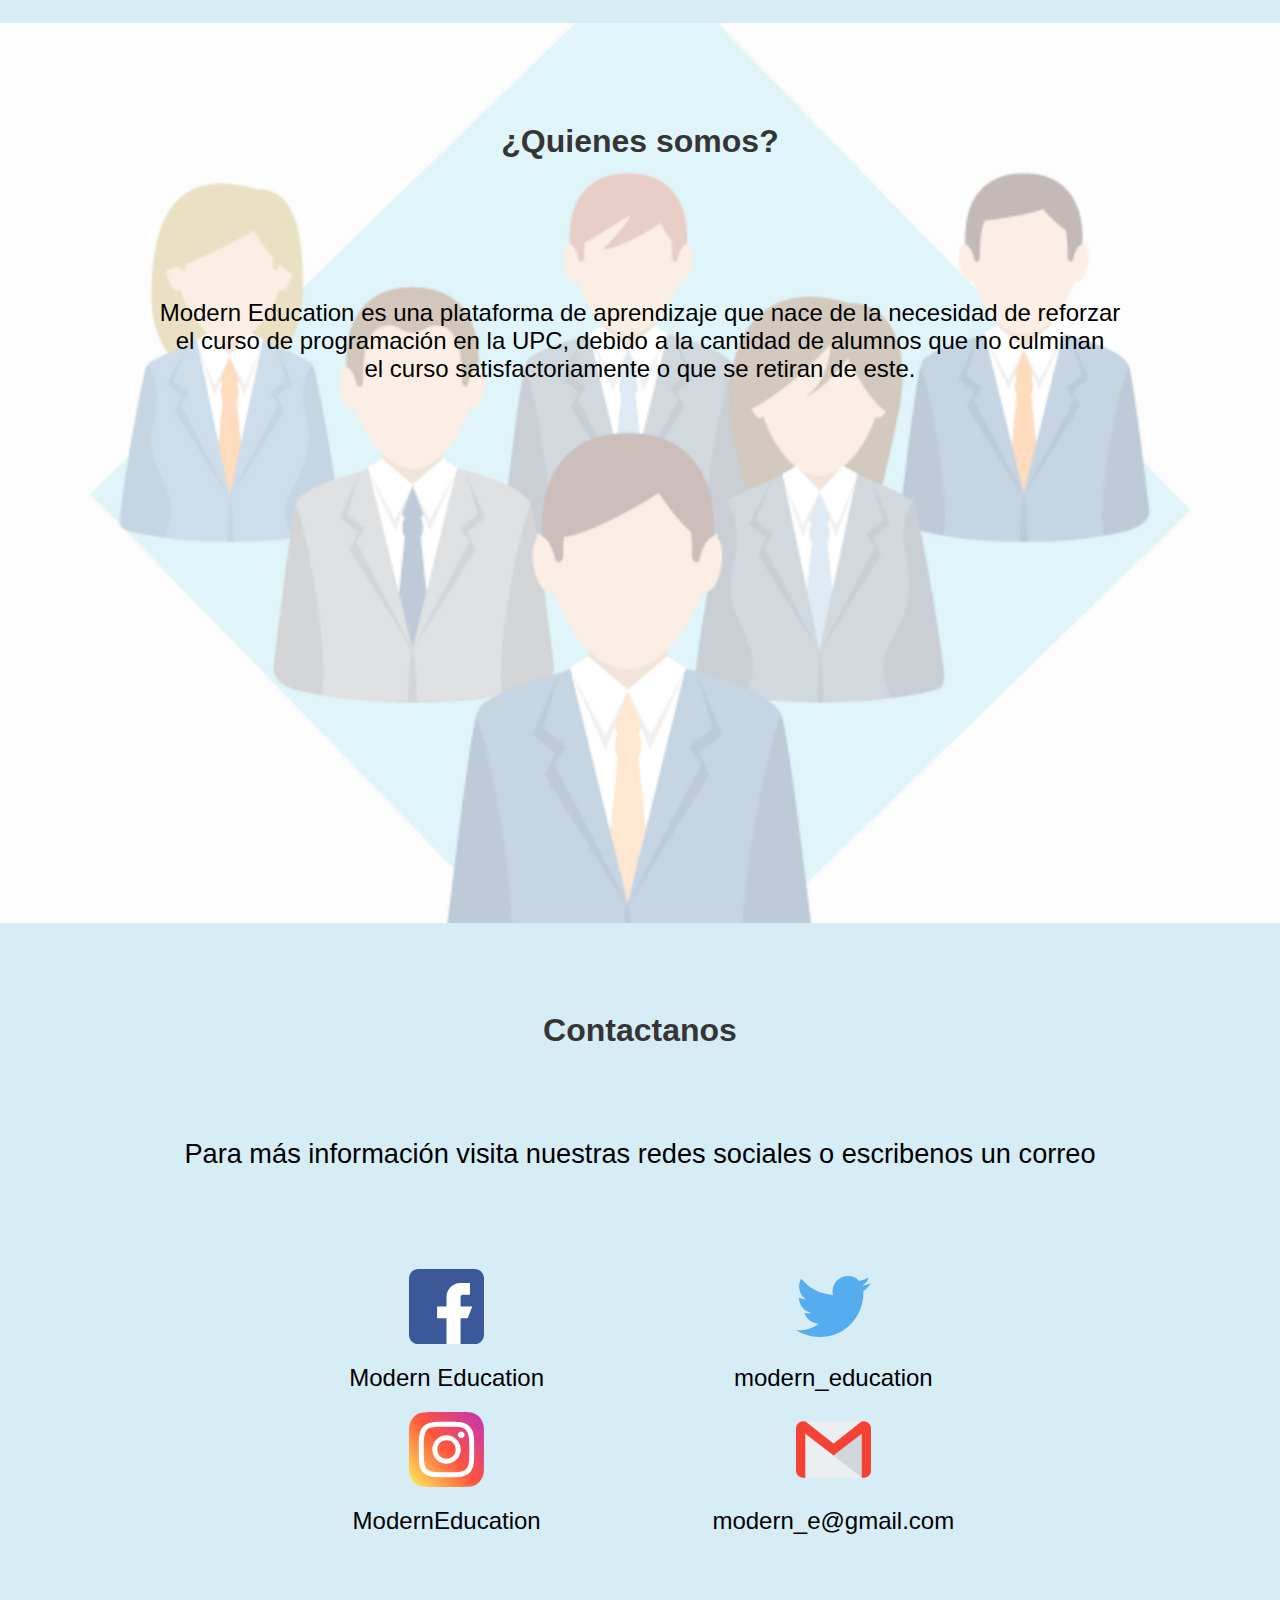
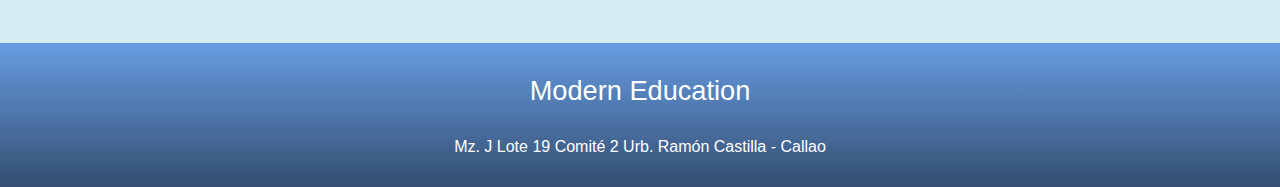
==== commit 2e09b62f: "ADD menu button to responsive desing" ====
--- a/index.html
+++ b/index.html
@@ -10,18 +10,19 @@
     <title>Modern Education | Inicio</title>
 </head>
 <body id = "first-cont">
-    <nav>
+    <nav class="topNav" id="myTopNav">
         <a href="#first-cont" id="a-logo">
-            <div class="logo">
+            <div class="logo" id="my-logo">
                 <img src="img/logo2.png" alt="" id="img-logo">
             </div>
         </a>
+        <a href="javascript:void(0)" class="my-icon" onclick="openMenu()"><i class="material-icons .md-light">menu</i></a>
         <ul>
-            <li><a class="a-nav" href="#first-cont">Inicio</a></li>
+            <li><a class="a-nav" href="#first-cont" onclick="openMenu()">Inicio</a></li>
             <li><a class="a-nav" href="teach.html">Enseña</a></li>
-            <li><a class="a-nav" href="#second-cont">Beneficios</a></li>
-            <li><a class="a-nav" href="#third-cont">Nosotros</a></li>
-            <li><a class="a-nav" href="#fourth-cont">Contáctenos</a></li>
+            <li><a class="a-nav" href="#second-cont" onclick="openMenu()">Beneficios</a></li>
+            <li><a class="a-nav" href="#third-cont" onclick="openMenu()">Nosotros</a></li>
+            <li><a class="a-nav" href="#fourth-cont" onclick="openMenu()">Contáctenos</a></li>
         </ul>
     </nav>
     <header>
@@ -122,4 +123,5 @@
         <p>Mz. J Lote 19 Comité 2 Urb. Ramón Castilla - Callao</p>
     </footer>
 </body>
+<script src="js/ihc.js"></script>
 </html>--- a/css/styles.css
+++ b/css/styles.css
@@ -1,4 +1,3 @@
-
 * {
     scroll-behavior: smooth;
     margin: 0;
@@ -8,6 +7,10 @@
     max-width: 100%;
 }
 
+.material-icons{
+    color: #ffffff !important;
+}
+
 img {
     width: 100px;
 }
@@ -52,6 +55,12 @@
     color: #ffffff;
     height: 100%;  
 }
+
+.my-icon{
+    display: none;
+    text-decoration-line: none;
+}
+
 /* Header -> INICIO */
 header {
     height: 45.11vw;
@@ -59,13 +68,12 @@
     display: flex;
     justify-content: center;
     align-items: center;
-    /*display: table-cell;
-    vertical-align: middle;*/
 }
 
 .cont-inicio {
     display: flex;
     flex-flow: row wrap;
+    justify-content: space-evenly;
 }
 
 .cont-left {
@@ -77,7 +85,7 @@
     text-align: center;
 }
 .cont-right {
-    width: 50%;
+    width: 35%;
     flex-basis: auto;
     display: flex;
     align-items: center;
@@ -124,15 +132,6 @@
 #img-inicio {
     width: 100% !important;
 }
-/*@media only screen and (max-width: 800px){
-    .cont-inicio {
-        flex-flow: column-reverse wrap;
-    }
-
-    #img-inicio {
-        width: 70%;
-    }
-}*/
 
 /* BENEFICIOS */
 .cont-beneficios {
@@ -171,6 +170,7 @@
 }
 .benef-frase {
     padding-top: 20px;
+    font-size: 1.2em;
 }
 /* QUIENES SOMOS*/
 
@@ -211,7 +211,7 @@
 }
 #cont-card-contact {
     padding-top: 10px;
-    width: 100%;
+    width: 800px;
     display: flex;
     flex-flow: row wrap;
     justify-content: space-evenly;
@@ -248,7 +248,6 @@
 }
 footer p {
     color: #ffffff;
-    
 }
 footer a {
     font-size: 1.7em;
@@ -257,12 +256,19 @@
 }
 
 /* RESPONSIVE */
+@media (max-width:880px){
+    .card-beneficio {
+        width: 40%;
+        padding: 30px 0px;
+    }
+}
+
 @media (max-width: 819px){
     .html{
         font-size: 2px;
     }
     header{
-        height: 600px;
+        height: 650px;
     }
     .cont-inicio{
         flex-flow: column-reverse;
@@ -272,11 +278,8 @@
         width: 80% ;
     }
     .cont-right{
-        width: 50% ;
-    }
-    .card-beneficio {
-        width: 40%;
-        padding: 30px 0px;
+        padding-top: 10px;
+        width: 45% ;
     }
     .card-img{
         height: 150px;
@@ -285,8 +288,11 @@
     .cont-nosotros{
         height: 80vh;
     }
-    .cont-p-contact{
-        width: 80%;
+    #cont-card-contact{
+        width: 500px;
+    }
+    #cont-p-contact{
+        width: 70%;
     }
     .card-contact img {
         width: 50px;
@@ -299,7 +305,7 @@
     }
 }
 
-@media (max-width: 480px)
+@media (max-width: 600px)
 {
     *{
         font-size: 14px;
@@ -317,4 +323,50 @@
     #me-link{
         font-size: 24px;
     }
+    .benef-frase{
+        font-size: 1.5em;
+    }
+}
+
+@media (max-width: 720px){
+    .topNav{
+        justify-content: space-between;
+        position: fixed;
+    }
+    .topNav ul li{
+        display: none;
+    }
+    .my-icon{
+        display: flex;
+        justify-content: flex-end;
+        width: 100%;
+        padding-right: 4px;
+    }
+    .topNav.responsive{
+        height: auto;
+        flex-flow: column;
+    }
+    .topNav.responsive ul{
+        width: 100%;
+        flex-flow: column nowrap;
+    }
+    .topNav.responsive .my-icon {
+        display: flex;
+        justify-content: flex-end;
+    }
+    .topNav.responsive ul li{
+        float: none;
+        display: block;
+        text-align: center;
+        font-size: 1.7em;
+        width: 100%;
+    }
+    .topNav.responsive ul:nth-child(6){
+        float: none;
+        display: block;
+        text-align: left;
+    }
+    .noVisibility{
+        display: none;
+    }
 }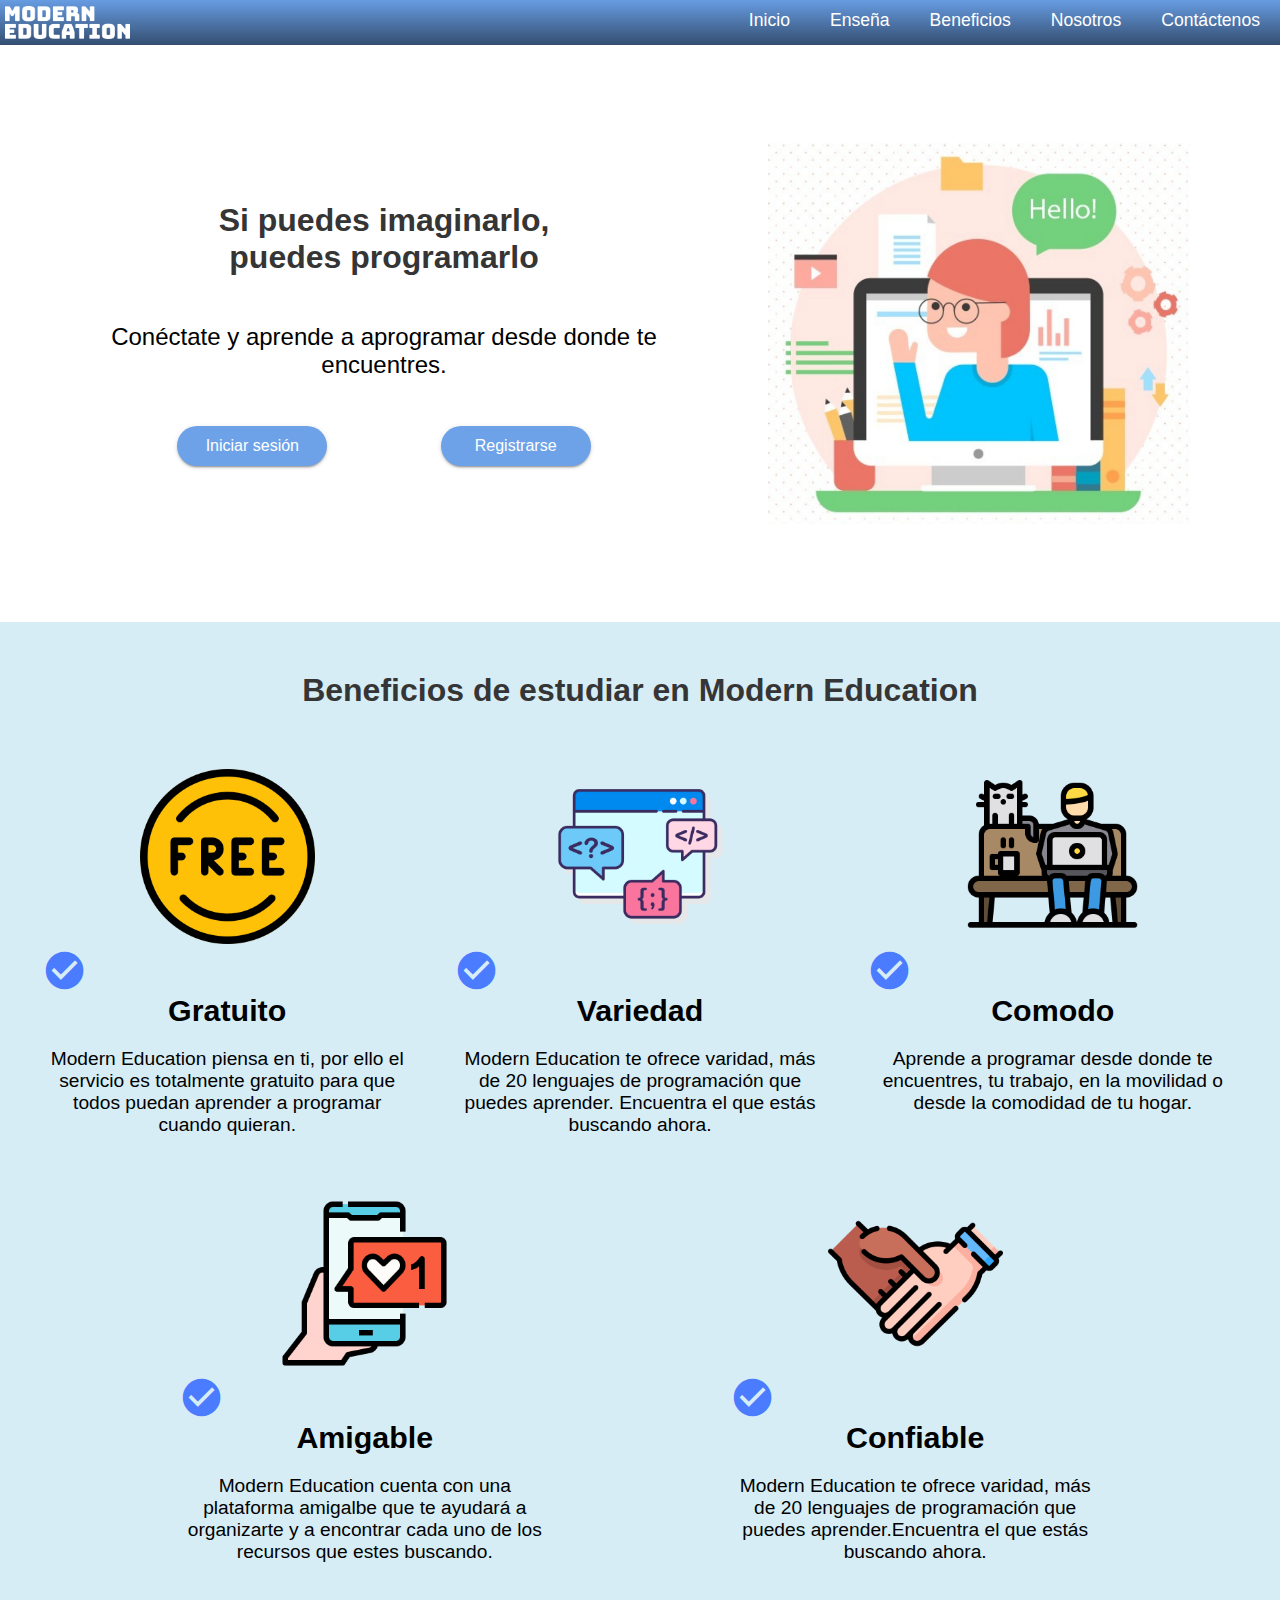
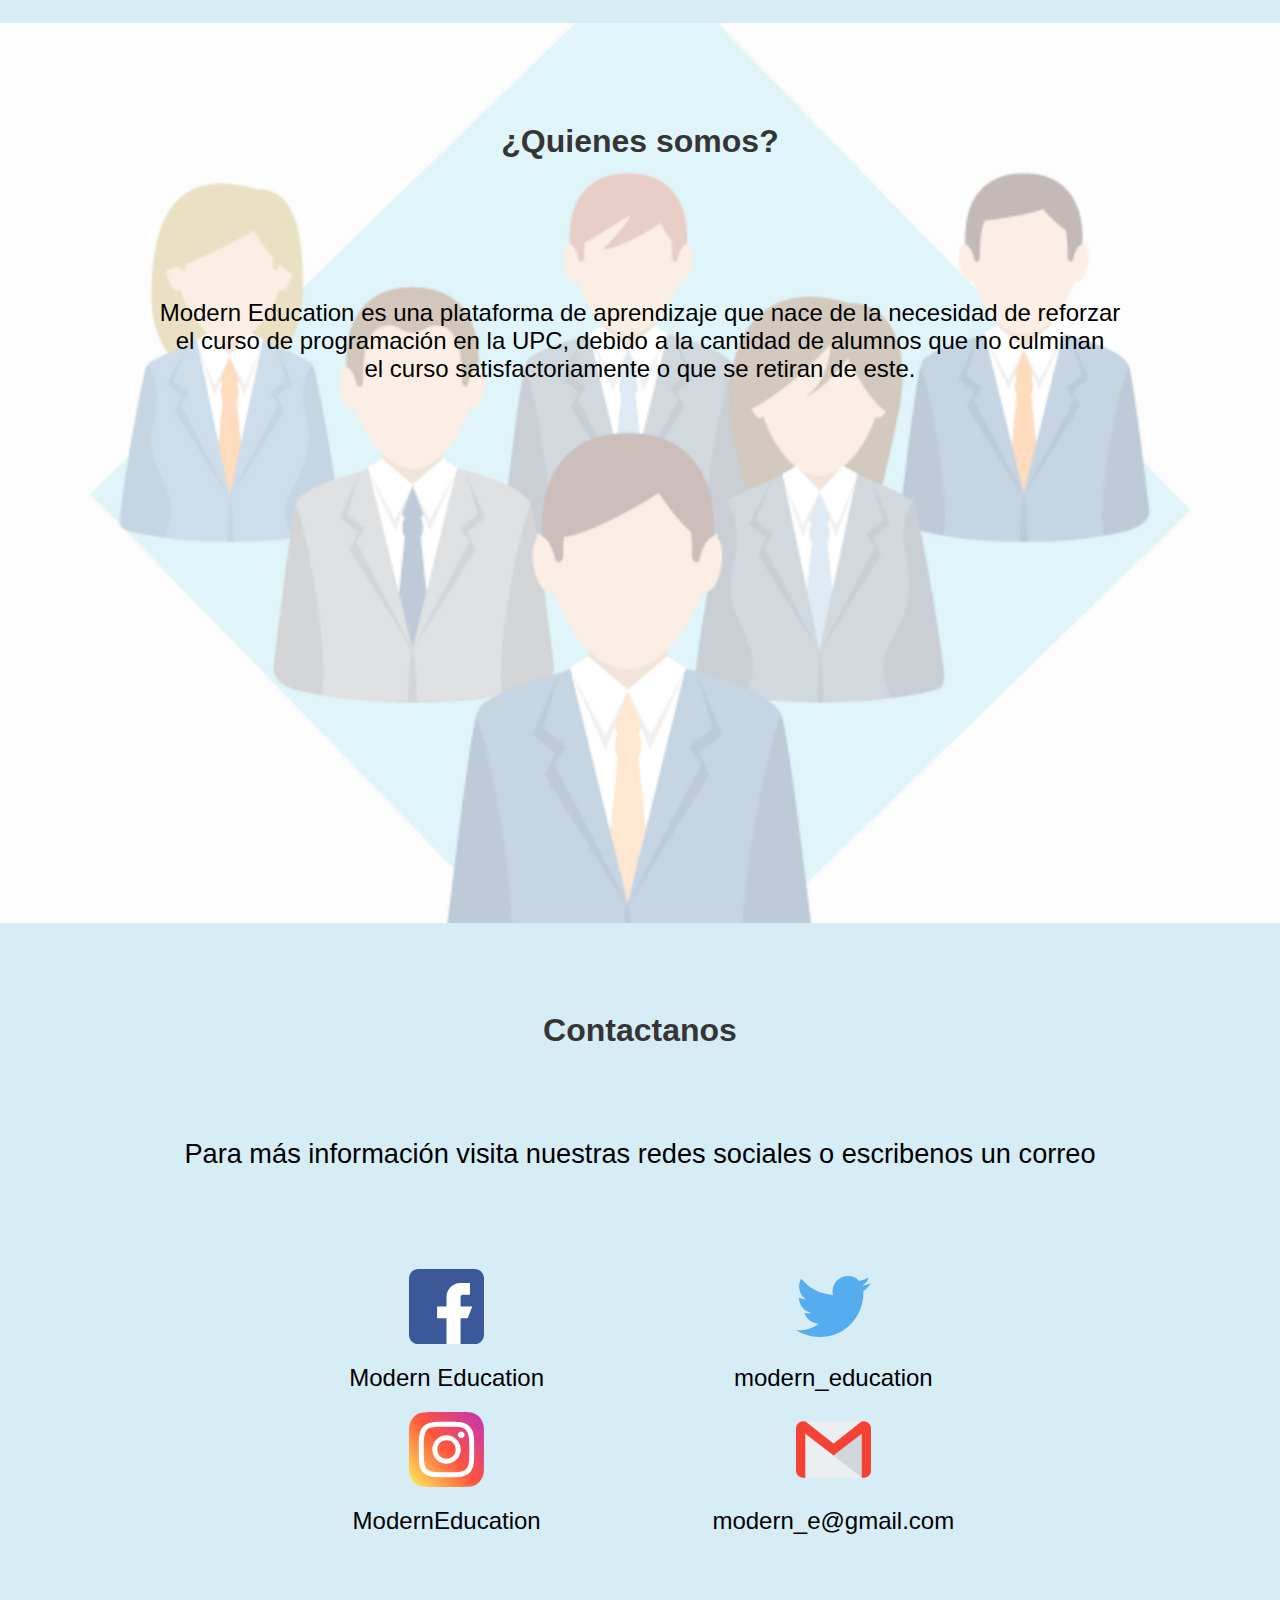
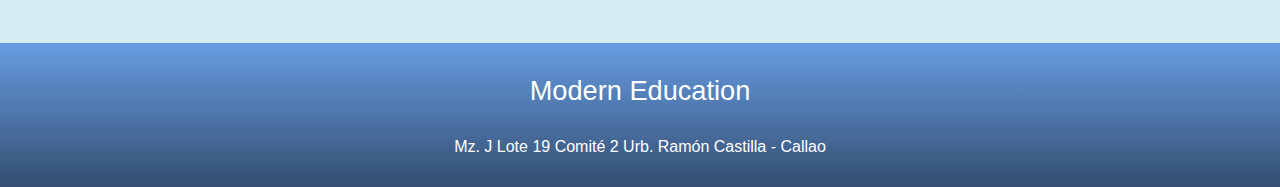
==== commit 10dc9475: "FIX icon color of benefits section" ====
--- a/index.html
+++ b/index.html
@@ -16,7 +16,7 @@
                 <img src="img/logo2.png" alt="" id="img-logo">
             </div>
         </a>
-        <a href="javascript:void(0)" class="my-icon" onclick="openMenu()"><i class="material-icons .md-light">menu</i></a>
+        <a href="javascript:void(0)" class="my-icon" onclick="openMenu()"><i class="material-icons .md-light" id="icono-menu">menu</i></a>
         <ul>
             <li><a class="a-nav" href="#first-cont" onclick="openMenu()">Inicio</a></li>
             <li><a class="a-nav" href="teach.html">Enseña</a></li>
--- a/css/styles.css
+++ b/css/styles.css
@@ -7,8 +7,8 @@
     max-width: 100%;
 }
 
-.material-icons{
-    color: #ffffff !important;
+#icono-menu{
+    color: #ffffff;
 }
 
 img {
